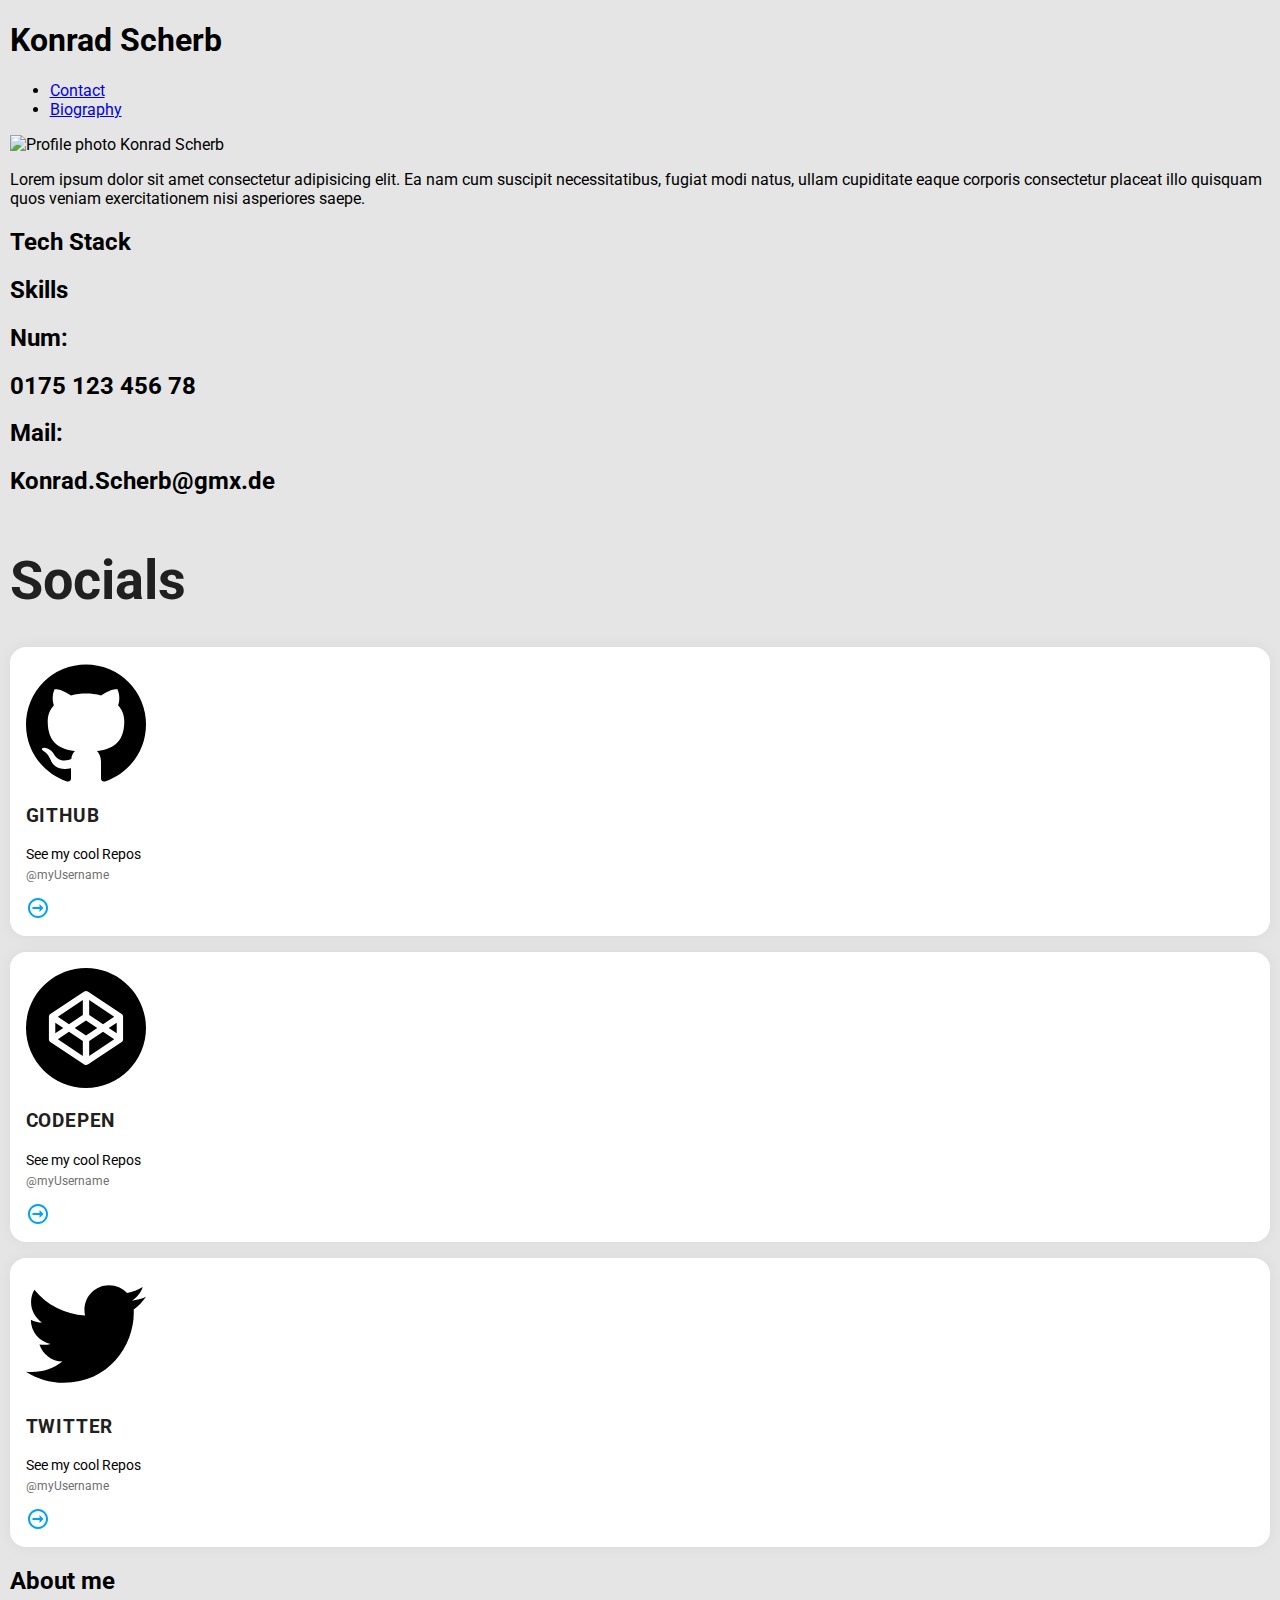
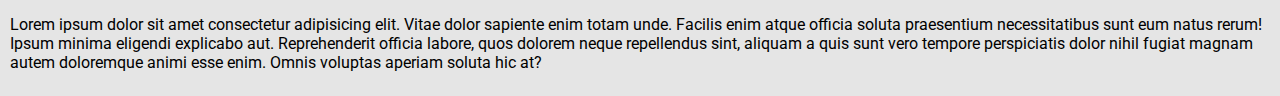
==== public/index.html @ 90fdef8a "Add public folder" ====
<!DOCTYPE html>
<html lang="en">
  <!-- <style>
    * {
      border: 1px solid magenta;
    }
  </style> -->
  <head>
    <meta charset="UTF-8" />
    <meta http-equiv="X-UA-Compatible" content="IE=edge" />
    <meta name="viewport" content="width=device-width, initial-scale=1.0" />
    <link rel="stylesheet" href="/style.css" />
    <link rel="preconnect" href="https://fonts.googleapis.com" />
    <link rel="preconnect" href="https://fonts.gstatic.com" crossorigin />
    <link
      href="https://fonts.googleapis.com/css2?family=Roboto:wght@300;400;500;700&display=swap"
      rel="stylesheet"
    />
    <title>My personal webpage</title>
  </head>
  <body>
    <div class="wrapper">
      <!-- Header -->
      <header>
        <div class="fullName">
          <h1>Konrad Scherb</h1>
        </div>
        <!-- Navbar -->
        <nav class="navbar">
          <div class="navbar_navElements">
            <ul>
              <li><a href="#">Contact</a></li>
              <li><a href="#">Biography</a></li>
            </ul>
          </div>
        </nav>
      </header>
      <!-- Start main section -->
      <main>
        <!-- Hero section -->
        <div class="hero">
          <div class="hero__image">
            <img src="#" alt="Profile photo Konrad Scherb" />
          </div>
          <div class="hero__description">
            <p>
              Lorem ipsum dolor sit amet consectetur adipisicing elit. Ea nam
              cum suscipit necessitatibus, fugiat modi natus, ullam cupiditate
              eaque corporis consectetur placeat illo quisquam quos veniam
              exercitationem nisi asperiores saepe.
            </p>
          </div>
        </div>
        <!-- Tags section -->
        <div class="tags">
          <div class="tags__techStack">
            <h2>Tech Stack</h2>
          </div>
          <div class="tags_skills">
            <h2>Skills</h2>
          </div>
        </div>
        <!-- Contact section -->
        <div class="contact">
          <div class="contact__number">
            <h2>Num:</h2>
            <h2>0175 123 456 78</h2>
          </div>
          <div class="contact__email">
            <h2>Mail:</h2>
            <h2>Konrad.Scherb@gmx.de</h2>
          </div>
        </div>
        <!-- Socials section -->
        <div class="socials">
          <div class="socials__headline">
            <h2>Socials</h2>
          </div>
          <!-- GitHub -->
          <div class="socialCard">
            
            <svg class="socialCard__logo" viewBox="2 2 20 19.52">               
              <path fill="currentColor" d="M12,2A10,10 0 0,0 2,12C2,16.42 4.87,20.17 8.84,21.5C9.34,21.58 9.5,21.27 9.5,21C9.5,20.77 9.5,20.14 9.5,19.31C6.73,19.91 6.14,17.97 6.14,17.97C5.68,16.81 5.03,16.5 5.03,16.5C4.12,15.88 5.1,15.9 5.1,15.9C6.1,15.97 6.63,16.93 6.63,16.93C7.5,18.45 8.97,18 9.54,17.76C9.63,17.11 9.89,16.67 10.17,16.42C7.95,16.17 5.62,15.31 5.62,11.5C5.62,10.39 6,9.5 6.65,8.79C6.55,8.54 6.2,7.5 6.75,6.15C6.75,6.15 7.59,5.88 9.5,7.17C10.29,6.95 11.15,6.84 12,6.84C12.85,6.84 13.71,6.95 14.5,7.17C16.41,5.88 17.25,6.15 17.25,6.15C17.8,7.5 17.45,8.54 17.35,8.79C18,9.5 18.38,10.39 18.38,11.5C18.38,15.32 16.04,16.16 13.81,16.41C14.17,16.72 14.5,17.33 14.5,18.26C14.5,19.6 14.5,20.68 14.5,21C14.5,21.27 14.66,21.59 15.17,21.5C19.14,20.16 22,16.42 22,12A10,10 0 0,0 12,2Z"></path>           </svg>
            <div class="socialCard__title">
              <h3>GitHub</h3>
            </div>
            <div class="socialCard__description">See my cool Repos</div>
            <div class="socialCard__accountName">
              <a class="link link--light" href="#">@myUsername</a>
            </div>
            
              <button class="icon-button no-margin no-padding">
                <svg class="socialCard__linkButton" style="width: 24px; height: 24px" viewBox="0 0 24 24">
                  <path
                    fill="currentColor"
                    d="M20.03 12C20.03 7.59 16.41 3.97 12 3.97C7.59 3.97 3.97 7.59 3.97 12C3.97 16.41 7.59 20.03 12 20.03C16.41 20.03 20.03 16.41 20.03 12M22 12C22 17.54 17.54 22 12 22C6.46 22 2 17.54 2 12C2 6.46 6.46 2 12 2C17.54 2 22 6.46 22 12M13.54 13V16L17.5 12L13.54 8V11H6.5V13"
                  />
                </svg>
              </button>
            
          </div>
          <!-- CodePen -->
          <div class="socialCard">
            <svg class="socialCard__logo" viewBox="2 2 20 20">               
              <path fill="currentColor" d="M8.21 12L6.88 12.89V11.11L8.21 12M11.47 9.82V7.34L7.31 10.12L9.16 11.36L11.47 9.82M16.7 10.12L12.53 7.34V9.82L14.84 11.36L16.7 10.12M7.31 13.88L11.47 16.66V14.18L9.16 12.64L7.31 13.88M12.53 14.18V16.66L16.7 13.88L14.84 12.64L12.53 14.18M12 10.74L10.12 12L12 13.26L13.88 12L12 10.74M22 12C22 17.5 17.5 22 12 22C6.5 22 2 17.5 2 12C2 6.5 6.5 2 12 2C17.5 2 22 6.5 22 12M18.18 10.12C18.18 10.09 18.18 10.07 18.18 10.05L18.17 10L18.17 10L18.16 9.95C18.15 9.94 18.15 9.93 18.14 9.91L18.13 9.89L18.11 9.85L18.1 9.83L18.08 9.8L18.06 9.77L18.03 9.74L18 9.72L18 9.7L17.96 9.68L17.95 9.67L12.3 5.91C12.12 5.79 11.89 5.79 11.71 5.91L6.05 9.67L6.05 9.68L6 9.7C6 9.71 6 9.72 6 9.72L5.97 9.74L5.94 9.77L5.93 9.8L5.9 9.83L5.89 9.85L5.87 9.89L5.86 9.91L5.84 9.95L5.84 10L5.83 10L5.82 10.05C5.82 10.07 5.82 10.09 5.82 10.12V13.88C5.82 13.91 5.82 13.93 5.82 13.95L5.83 14L5.84 14L5.84 14.05C5.85 14.06 5.85 14.07 5.86 14.09L5.87 14.11L5.89 14.15L5.9 14.17L5.92 14.2L5.94 14.23C5.95 14.24 5.96 14.25 5.97 14.26L6 14.28L6 14.3L6.04 14.32L6.05 14.33L11.71 18.1C11.79 18.16 11.9 18.18 12 18.18C12.1 18.18 12.21 18.15 12.3 18.1L17.95 14.33L17.96 14.32L18 14.3L18 14.28L18.03 14.26L18.06 14.23L18.08 14.2L18.1 14.17L18.11 14.15L18.13 14.11L18.14 14.09L18.16 14.05L18.16 14L18.17 14L18.18 13.95C18.18 13.93 18.18 13.91 18.18 13.88V10.12M17.12 12.89V11.11L15.79 12L17.12 12.89Z"></path>           </svg>
            <div class="socialCard__title">
              <h3>CodePen</h3>
            </div>
            <div class="socialCard__description">See my cool Repos</div>
            <div class="socialCard__accountName">
              <a class="link link--light" href="#">@myUsername</a>
            </div>
            
            <button class="icon-button no-margin no-padding">
              <svg class="socialCard__linkButton" style="width: 24px; height: 24px" viewBox="0 0 24 24">
                <path
                  fill="currentColor"
                  d="M20.03 12C20.03 7.59 16.41 3.97 12 3.97C7.59 3.97 3.97 7.59 3.97 12C3.97 16.41 7.59 20.03 12 20.03C16.41 20.03 20.03 16.41 20.03 12M22 12C22 17.54 17.54 22 12 22C6.46 22 2 17.54 2 12C2 6.46 6.46 2 12 2C17.54 2 22 6.46 22 12M13.54 13V16L17.5 12L13.54 8V11H6.5V13"
                />
              </svg>
            </button>
            
          </div>
          <!-- Twitter -->
          <div class="socialCard">
            <svg class="socialCard__logo" viewBox="1.54 4 20.92 17">               
              <path fill="currentColor" d="M22.46,6C21.69,6.35 20.86,6.58 20,6.69C20.88,6.16 21.56,5.32 21.88,4.31C21.05,4.81 20.13,5.16 19.16,5.36C18.37,4.5 17.26,4 16,4C13.65,4 11.73,5.92 11.73,8.29C11.73,8.63 11.77,8.96 11.84,9.27C8.28,9.09 5.11,7.38 3,4.79C2.63,5.42 2.42,6.16 2.42,6.94C2.42,8.43 3.17,9.75 4.33,10.5C3.62,10.5 2.96,10.3 2.38,10C2.38,10 2.38,10 2.38,10.03C2.38,12.11 3.86,13.85 5.82,14.24C5.46,14.34 5.08,14.39 4.69,14.39C4.42,14.39 4.15,14.36 3.89,14.31C4.43,16 6,17.26 7.89,17.29C6.43,18.45 4.58,19.13 2.56,19.13C2.22,19.13 1.88,19.11 1.54,19.07C3.44,20.29 5.7,21 8.12,21C16,21 20.33,14.46 20.33,8.79C20.33,8.6 20.33,8.42 20.32,8.23C21.16,7.63 21.88,6.87 22.46,6Z"></path>           </svg>
            <div class="socialCard__title">
              <h3>Twitter</h3>
            </div>
            <div class="socialCard__description">See my cool Repos</div>
            <div class="socialCard__accountName">
              <a class="link link--light" href="#">@myUsername</a>
            </div>
            
              <button class="icon-button no-margin no-padding">
                <svg class="socialCard__linkButton" style="width: 24px; height: 24px" viewBox="0 0 24 24">
                  <path
                    fill="currentColor"
                    d="M20.03 12C20.03 7.59 16.41 3.97 12 3.97C7.59 3.97 3.97 7.59 3.97 12C3.97 16.41 7.59 20.03 12 20.03C16.41 20.03 20.03 16.41 20.03 12M22 12C22 17.54 17.54 22 12 22C6.46 22 2 17.54 2 12C2 6.46 6.46 2 12 2C17.54 2 22 6.46 22 12M13.54 13V16L17.5 12L13.54 8V11H6.5V13"
                  />
                </svg>
              </button>
            
          </div>
        <!-- About me section -->
        <div class="aboutMe">
          <h2>About me</h2>
          <p>
            Lorem ipsum dolor sit amet consectetur adipisicing elit. Vitae dolor
            sapiente enim totam unde. Facilis enim atque officia soluta
            praesentium necessitatibus sunt eum natus rerum! Ipsum minima
            eligendi explicabo aut. Reprehenderit officia labore, quos dolorem
            neque repellendus sint, aliquam a quis sunt vero tempore
            perspiciatis dolor nihil fugiat magnam autem doloremque animi esse
            enim. Omnis voluptas aperiam soluta hic at?
          </p>
        </div>
        <!-- <div class="profile__cv">
          <h2>CV</h2>
          <ul>
            <li>2021 - heute</li>
            <li>Lorem, ipsum dolor.</li>
            <li>2016 - 2021</li>
            <li>Lorem ipsum dolor sit.</li>
            <li>2015 - 2016</li>
            <li>Lorem ipsum dolor sit amet.</li>
            <li>201 - 2015</li>
            <li>Lorem, ipsum dolor.</li>
          </ul>
        </div> -->
      </main>
      <!-- Footer section -->
      <footer></footer>
    </div>
  </body>
</html>
---- style.css ----
*,
*::before,
*::after {
  /* margin: 0; */
  /* padding: 0; */
  box-sizing: border-box;
}

:root {
  --background-color: #fff;
}

html {
  scroll-behavior: smooth;
}

body {
  font-family: "Roboto", sans-serif;
  font-size: 16px;
  background: #e5e5e5;
}

.no-margin {
  margin: 0;
}

.no-padding {
  padding: 0;
}

.wrapper {
  margin: 0.1rem;
}

/* Button styling */

button {
  background: none;
  border: none;
}

.icon-button {
  display: flex;
  align-items: center;
  justify-content: center;
  width: 48px;
  height: 48px;
  font-size: 24px;
  margin: 0 0 -12px -12px;

  border-radius: 50%;
  background: none;
  color: #00a2f5;
}

.icon-button:hover {
  background: rgba(0, 0, 0, 0.3);
}

.icon-button:active {
  background: rgba(0, 0, 0, 0.6);
}

.socialCard__linkButton {
  height: 1em;
  width: 1em;
}

/* Link styling */

.link {
  font-size: 12px;
  line-height: 14px;
  text-decoration: none;
}

.link:hover {
  text-decoration: underline;
}

.link--light {
  color: #6f6f6f;
}

/* Social Cards */

.socials {
  display: flex;
  flex-direction: column;
}

.socials__headline {
  font-weight: 500;
  font-style: normal;
  font-size: 36px;
  line-height: 42.19px;

  color: #202020;
}

.socialCard {
  background: #fff;
  border-radius: 16px;
  box-shadow: 0px 0px 16px rgba(0, 0, 0, 0.05);
  padding: 16px;
  font-size: 14px;
  line-height: 20px;
}

.socialCard + .socialCard {
  margin-top: 1rem;
}

.socialCard__logo {
  width: 120px;
  height: 120px;
}

.socialCard__title {
  font-weight: bold;
  font-size: 16px;
  line-height: 19px;
  letter-spacing: 0.05em;
  text-transform: uppercase;

  color: #202020;
}

.socialCard__description {
  /* background-color: pink;
  font-size: 14px;
  line-height: 20px; */
}

.socialCard__accountName {
  /* background-color: brown;
  font-size: 12px;
  line-height: 14px; */
}

.socialCard__linkButton {
  background: none;
  border: 0;
  padding: 0;
  color: #00a2f5;
}
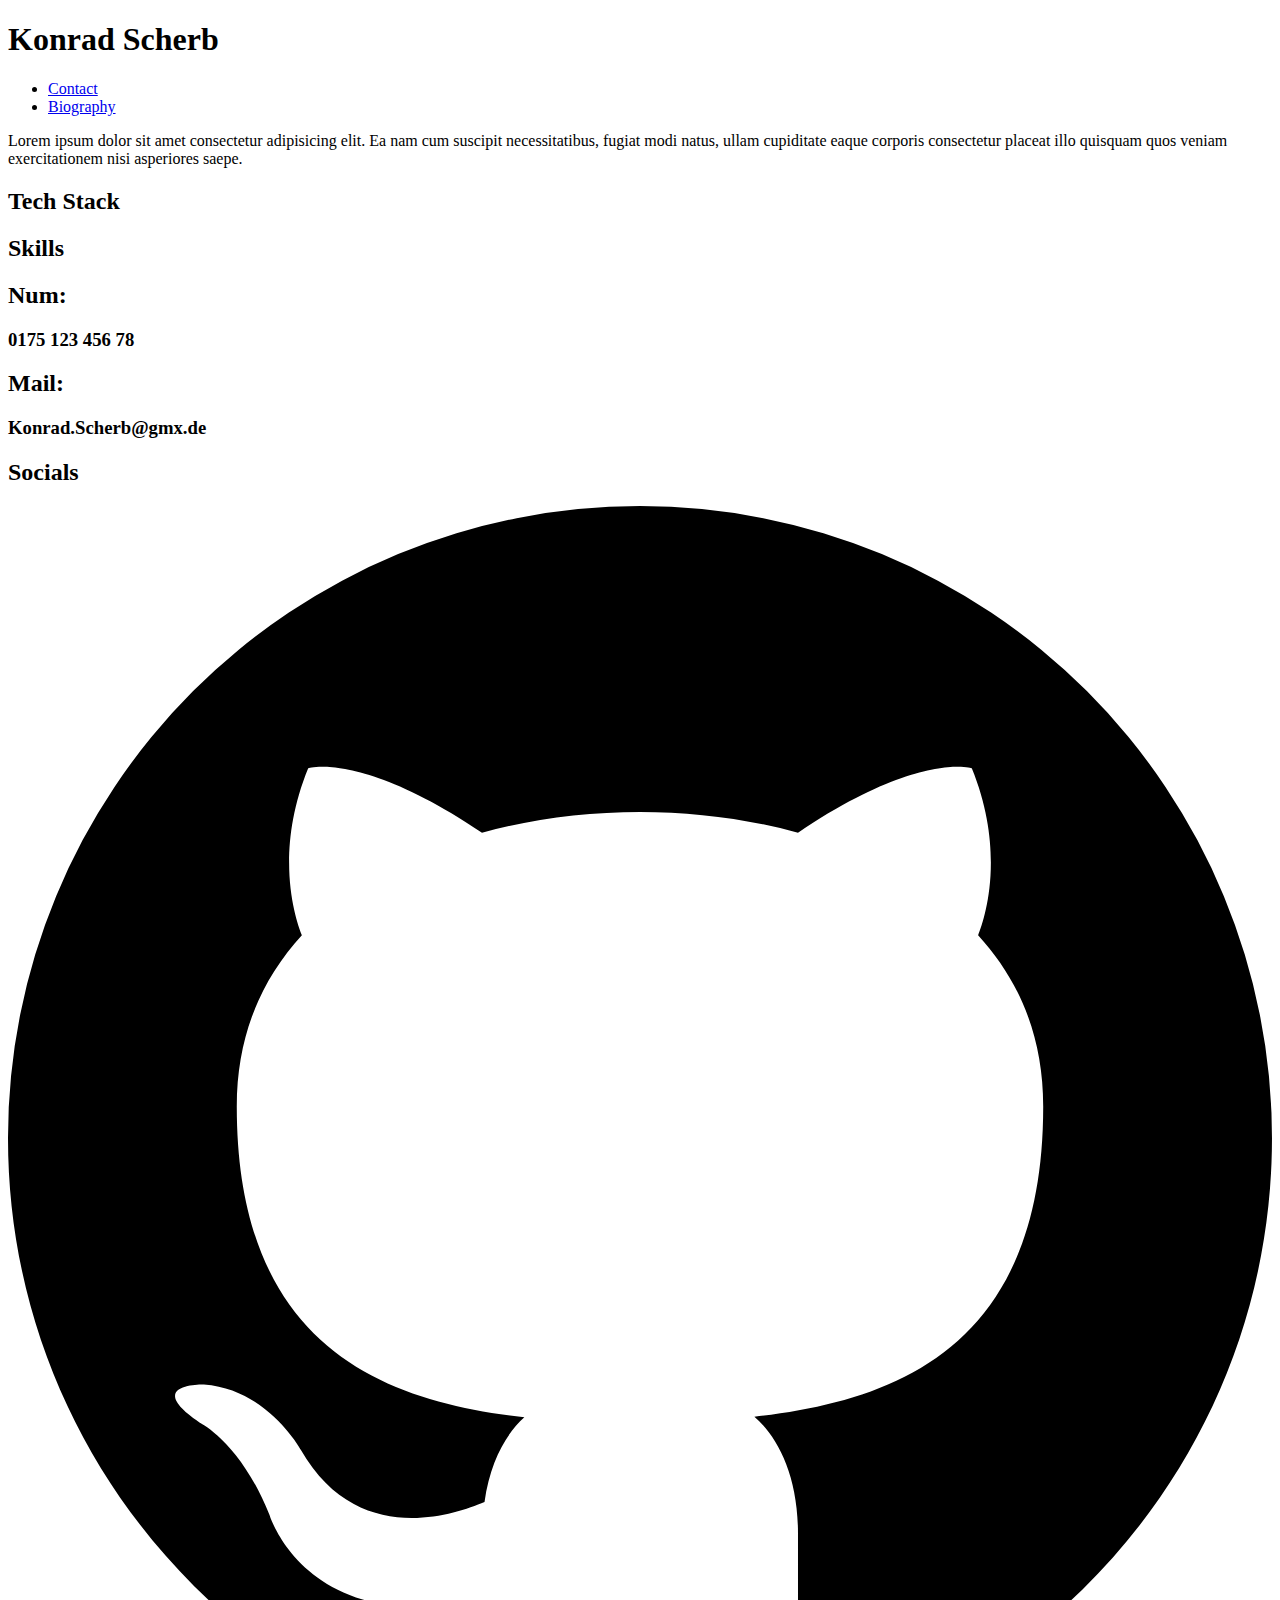
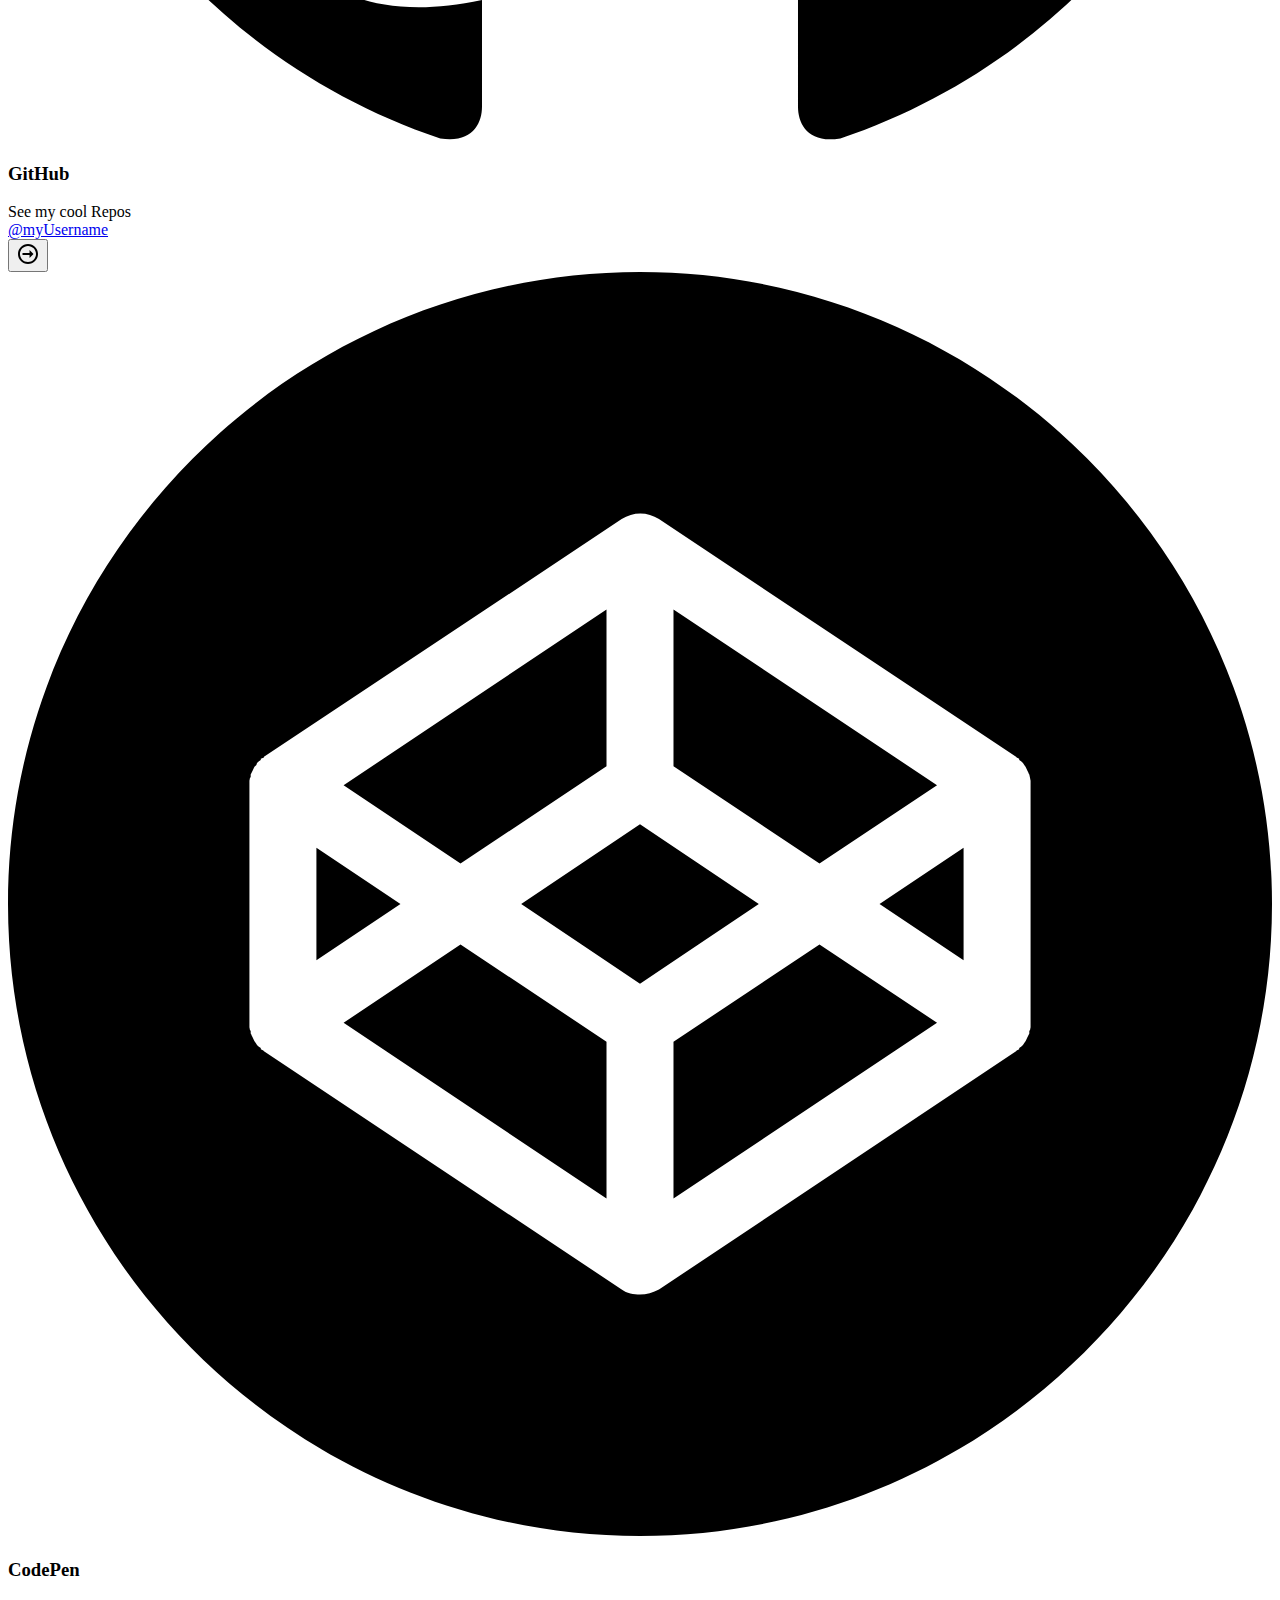
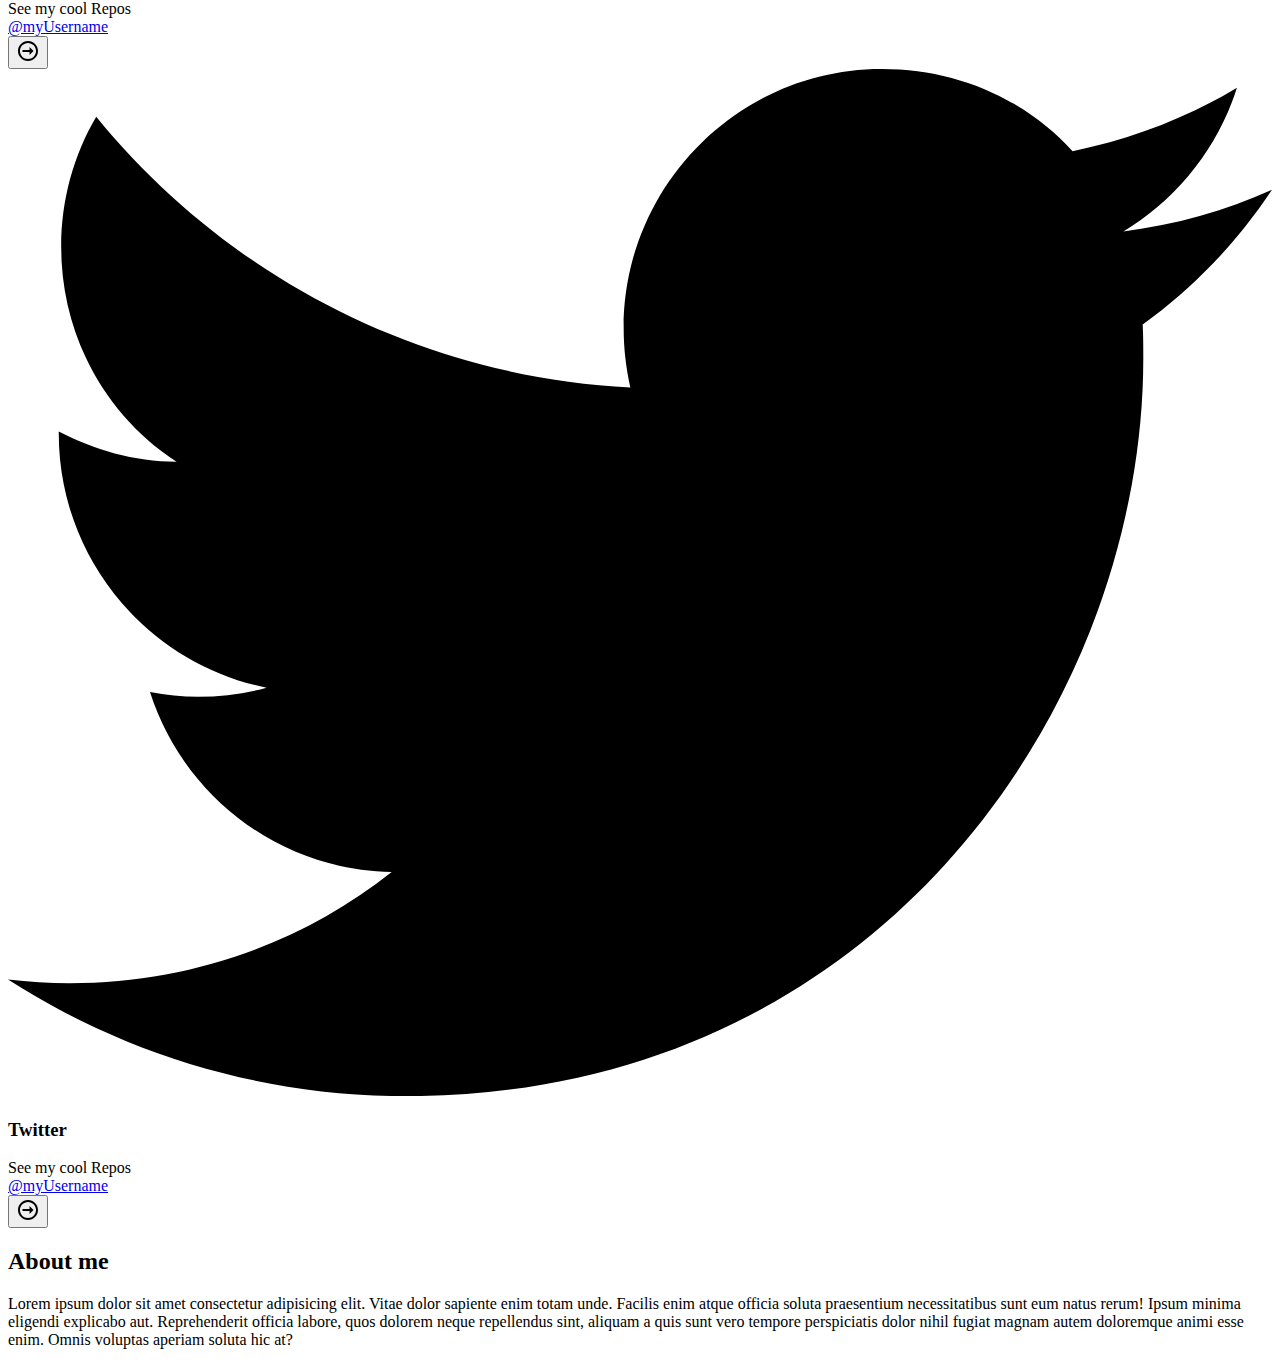
==== commit a58cf9ed: "Add style header body" ====
--- a/public/index.html
+++ b/public/index.html
@@ -10,16 +10,16 @@
     <meta http-equiv="X-UA-Compatible" content="IE=edge" />
     <meta name="viewport" content="width=device-width, initial-scale=1.0" />
     <link rel="stylesheet" href="/style.css" />
-    <link rel="preconnect" href="https://fonts.googleapis.com" />
-    <link rel="preconnect" href="https://fonts.gstatic.com" crossorigin />
-    <link
-      href="https://fonts.googleapis.com/css2?family=Roboto:wght@300;400;500;700&display=swap"
-      rel="stylesheet"
-    />
+    <link rel="preconnect" href="https://fonts.googleapis.com">
+    <link rel="preconnect" href="https://fonts.gstatic.com" crossorigin>
+    <link href="https://fonts.googleapis.com/css2?family=Roboto+Mono:wght@400;500;700&display=swap" rel="stylesheet">
+    <link rel="preconnect" href="https://fonts.googleapis.com">
+    <link rel="preconnect" href="https://fonts.gstatic.com" crossorigin>
+    <link href="https://fonts.googleapis.com/css2?family=Bitter:wght@400;500;600&display=swap" rel="stylesheet"> 
     <title>My personal webpage</title>
   </head>
-  <body>
-    <div class="wrapper">
+  <body class="no-margin">
+
       <!-- Header -->
       <header>
         <div class="fullName">
@@ -27,21 +27,23 @@
         </div>
         <!-- Navbar -->
         <nav class="navbar">
-          <div class="navbar_navElements">
-            <ul>
-              <li><a href="#">Contact</a></li>
-              <li><a href="#">Biography</a></li>
+          <div class="navbar__navElements">
+            <ul class="no-padding">
+              <!-- TODO: Add more tap-space for accessability! -->
+              <li class="link__nav"><a href="#">Contact</a></li>
+              <li class="link__nav"><a href="#">Biography</a></li>
             </ul>
           </div>
         </nav>
       </header>
+      <div class="wrapper">
       <!-- Start main section -->
       <main>
         <!-- Hero section -->
         <div class="hero">
-          <div class="hero__image">
+          <!-- <div class="hero__image">
             <img src="#" alt="Profile photo Konrad Scherb" />
-          </div>
+          </div> -->
           <div class="hero__description">
             <p>
               Lorem ipsum dolor sit amet consectetur adipisicing elit. Ea nam
@@ -61,14 +63,14 @@
           </div>
         </div>
         <!-- Contact section -->
-        <div class="contact">
-          <div class="contact__number">
+        <div class="contactCard">
+          <div class="contactCard__number">
             <h2>Num:</h2>
-            <h2>0175 123 456 78</h2>
+            <h3>0175 123 456 78</h3>
           </div>
-          <div class="contact__email">
+          <div class="contactCard__email">
             <h2>Mail:</h2>
-            <h2>Konrad.Scherb@gmx.de</h2>
+            <h3>Konrad.Scherb@gmx.de</h3>
           </div>
         </div>
         <!-- Socials section -->
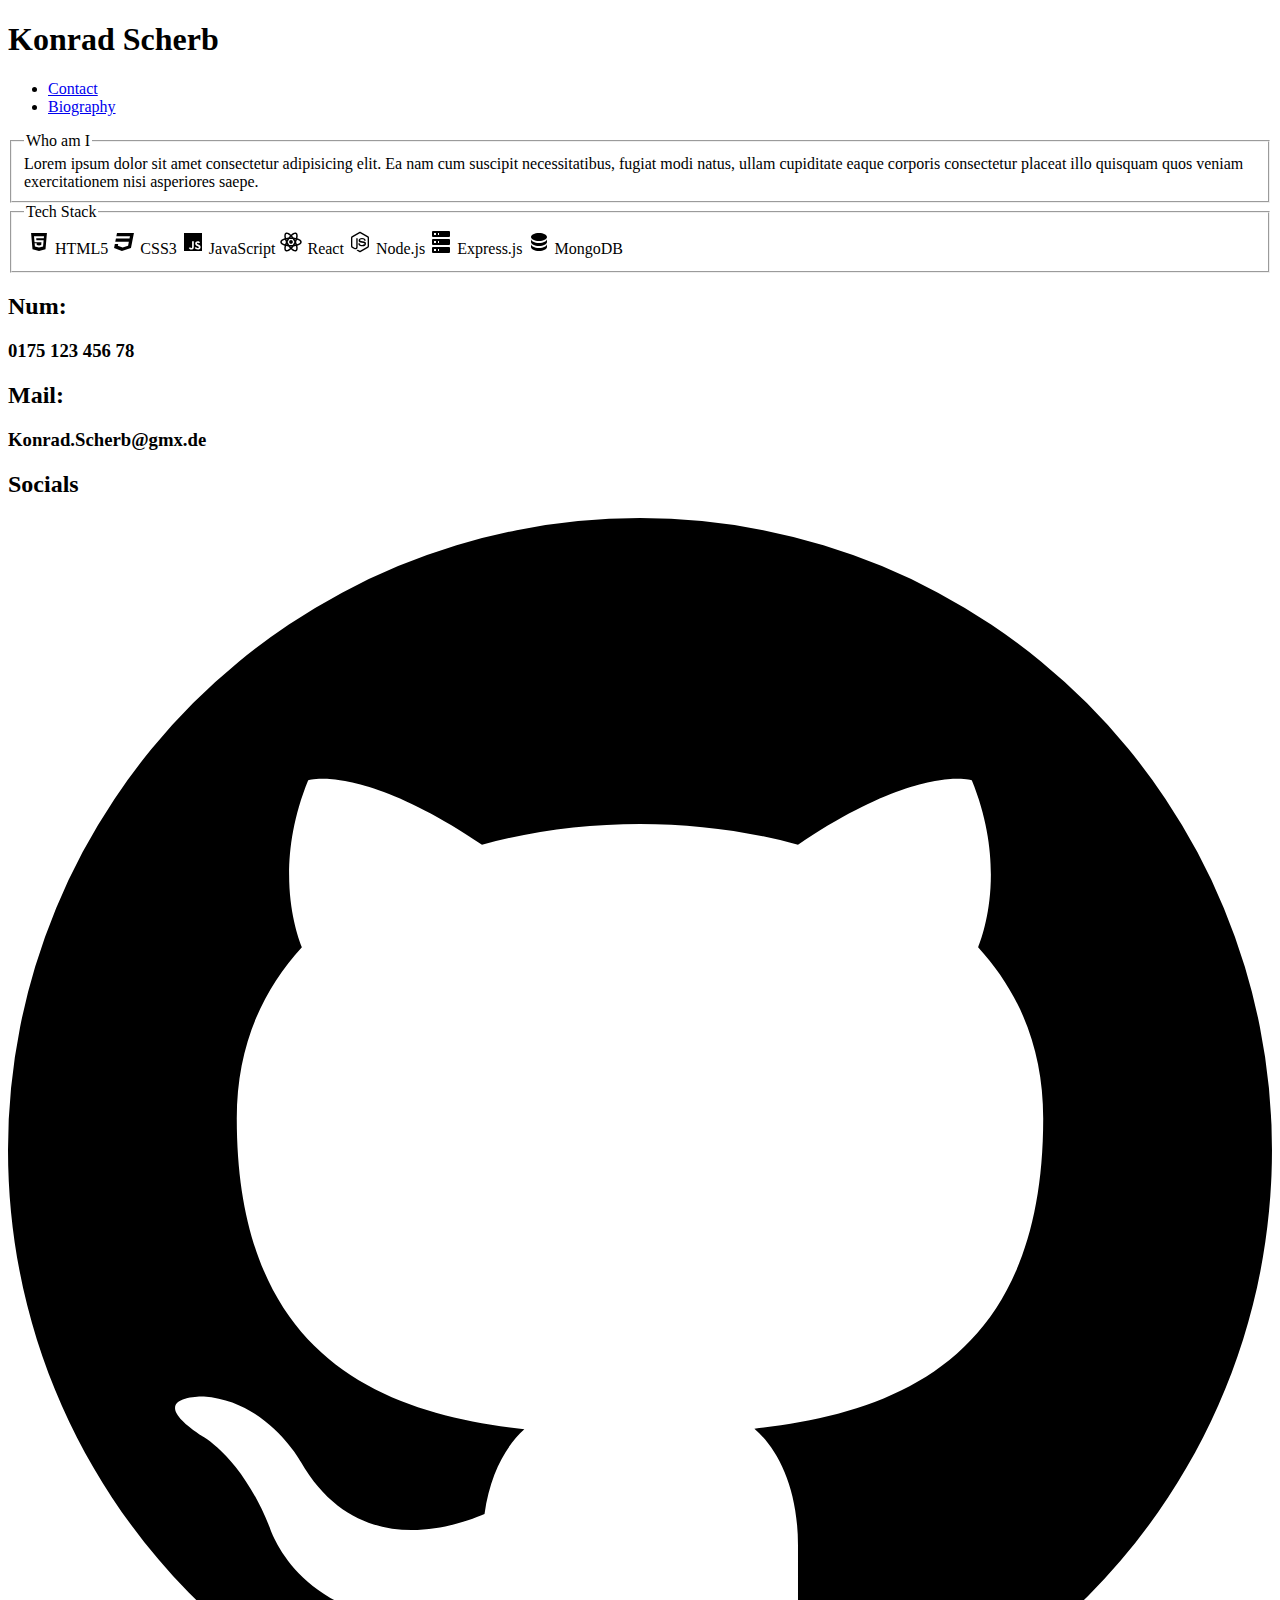
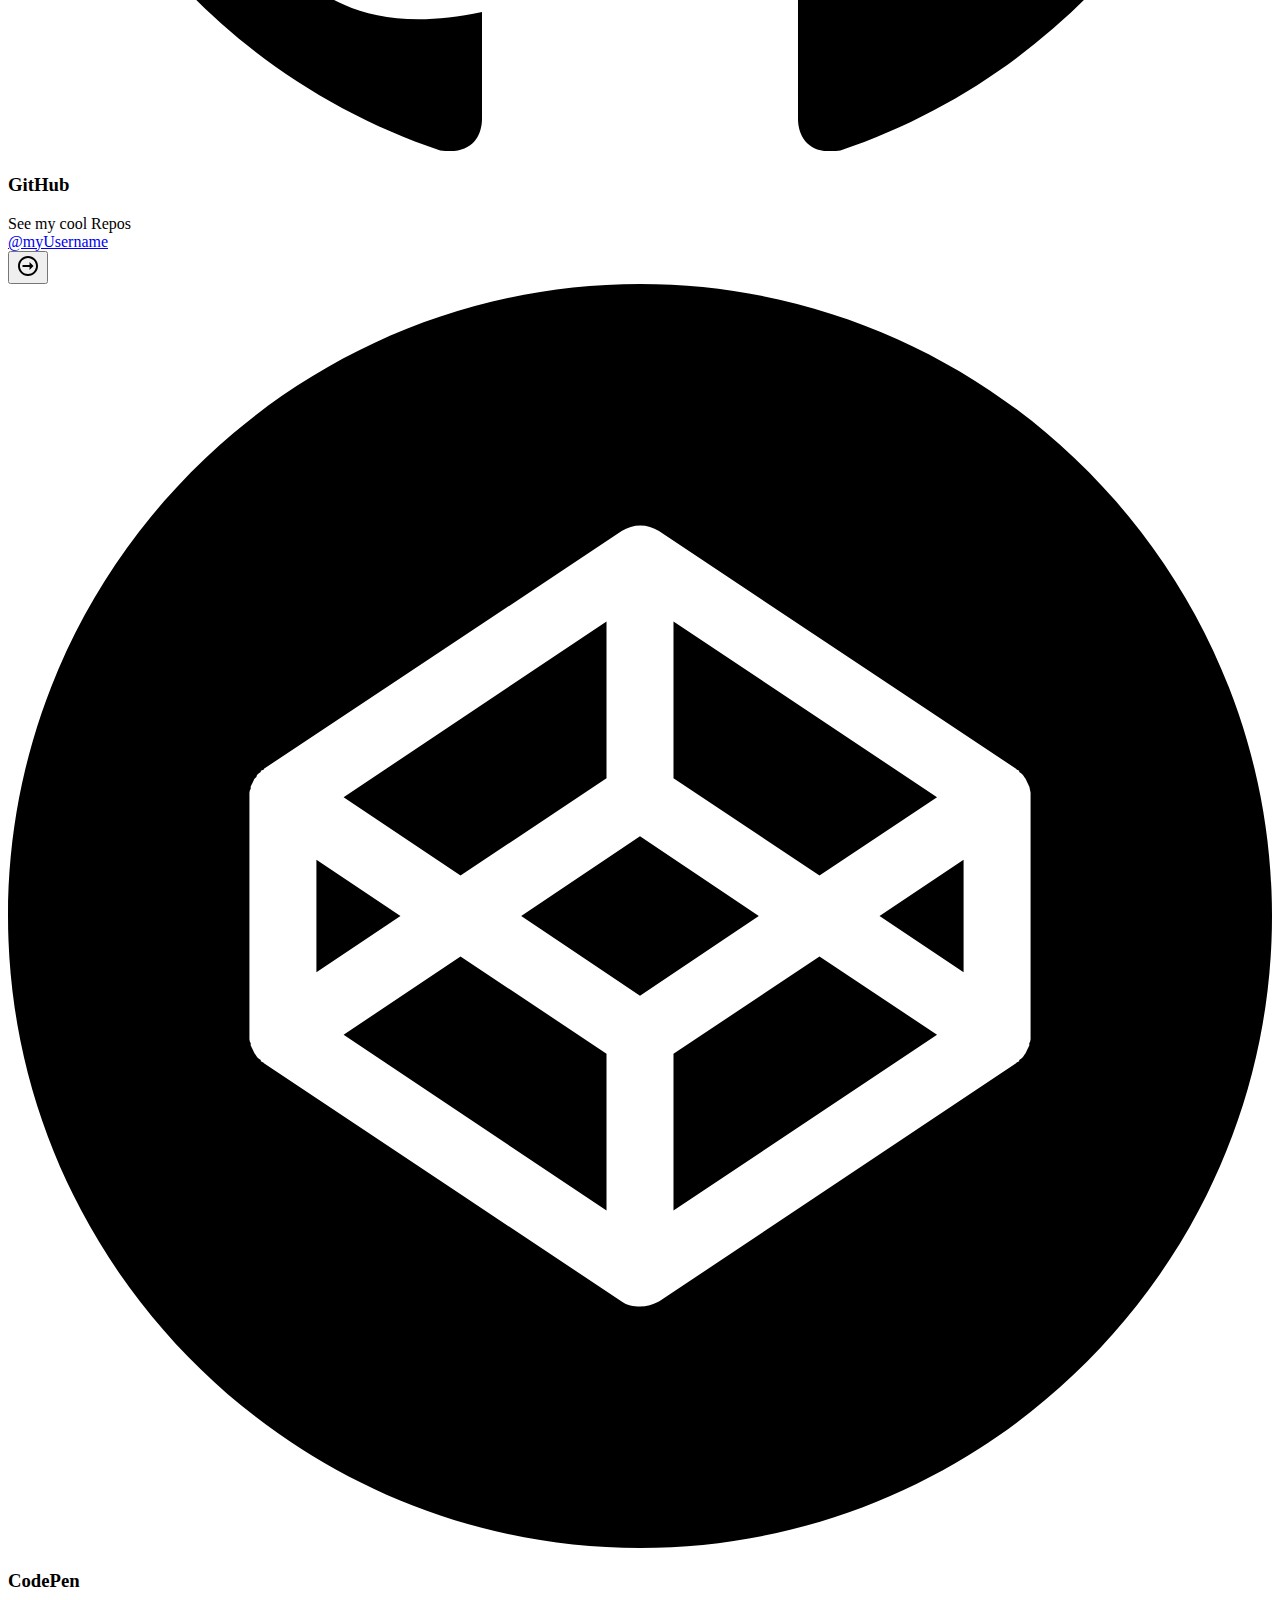
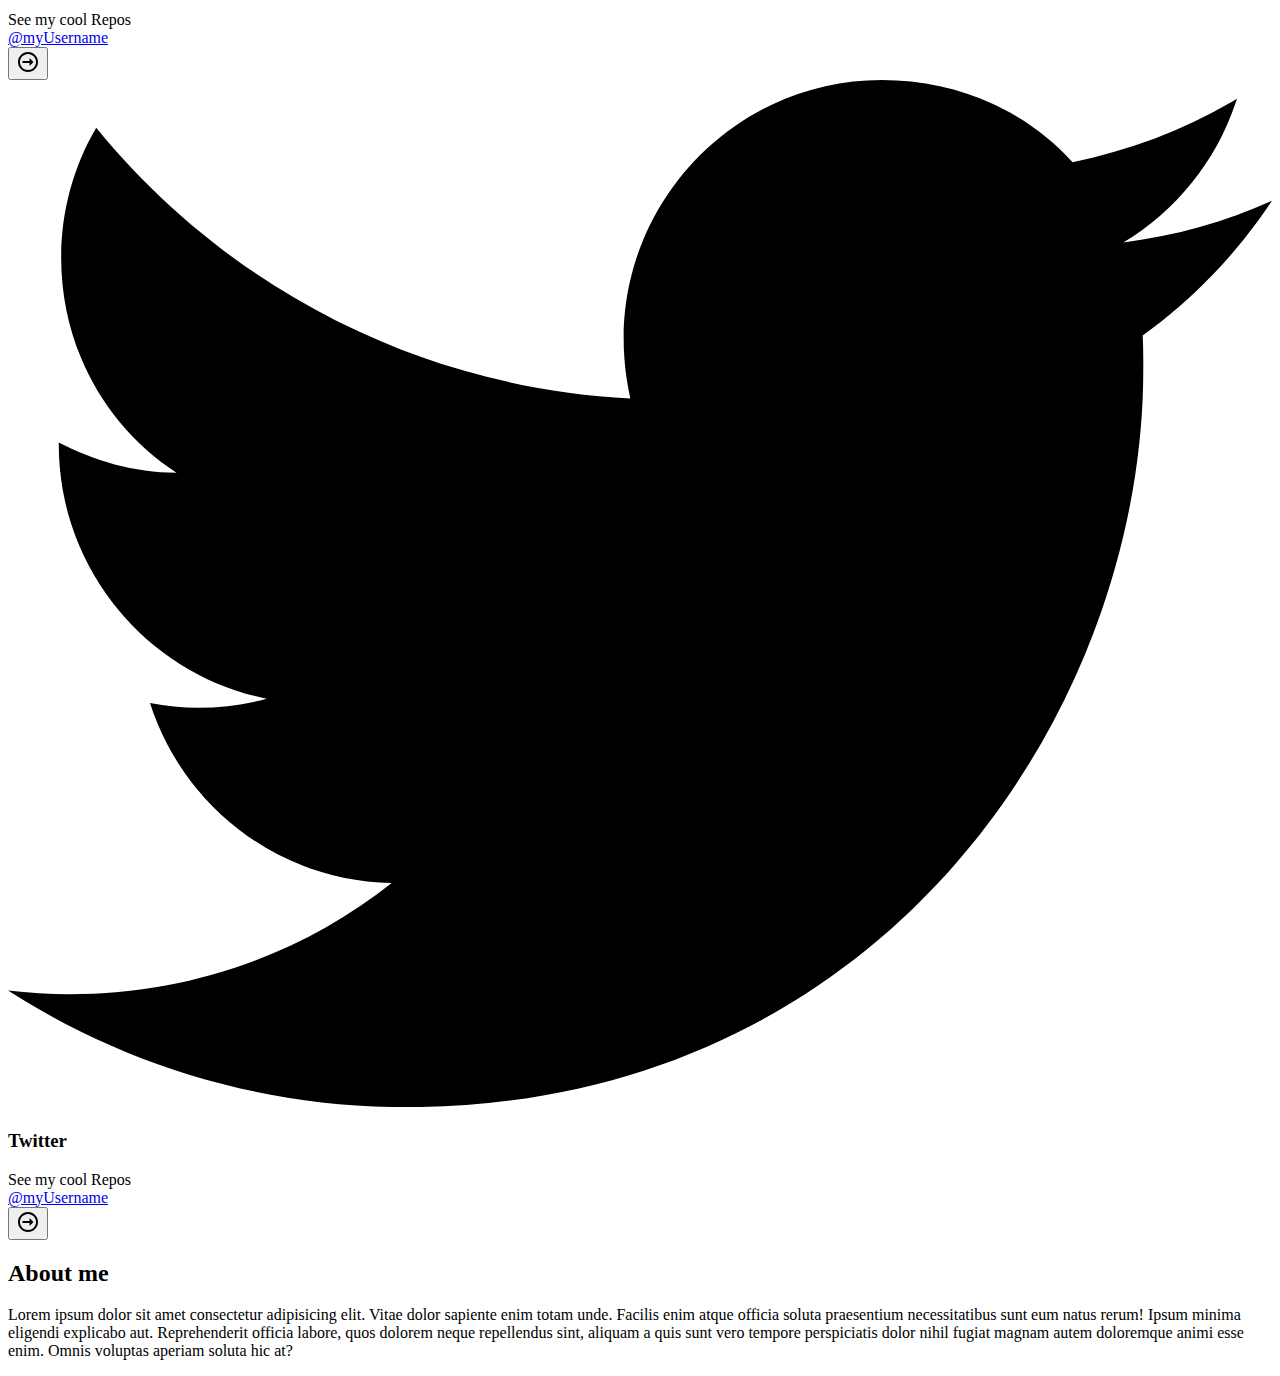
==== commit b9d4eeb7: "Add tech stack card" ====
--- a/public/index.html
+++ b/public/index.html
@@ -39,29 +39,104 @@
       <div class="wrapper">
       <!-- Start main section -->
       <main>
-        <!-- Hero section -->
-        <div class="hero">
+        <!-- About me section -->
+        <div class="info-card">
           <!-- <div class="hero__image">
             <img src="#" alt="Profile photo Konrad Scherb" />
           </div> -->
-          <div class="hero__description">
-            <p>
+          <div class="info-card__container">
+            <fieldset class="info-card__description">
+              <legend class="info-card__legend">Who am I</legend>
               Lorem ipsum dolor sit amet consectetur adipisicing elit. Ea nam
               cum suscipit necessitatibus, fugiat modi natus, ullam cupiditate
               eaque corporis consectetur placeat illo quisquam quos veniam
               exercitationem nisi asperiores saepe.
-            </p>
-          </div>
-        </div>
-        <!-- Tags section -->
-        <div class="tags">
+            </fieldset>
+          </div>
+        </div>
+        <!-- Tech Stack section -->
+        <div class="info-card">
+          <div class="info-card__container">
+            <fieldset class="info-card__description">
+              <legend class="info-card__legend">Tech Stack</legend>
+              <table class="info-card__table">
+
+                <td class=content-row>
+                  <span>
+                    <svg style="width:24px;height:24px" viewBox="0 0 24 24">
+                      <path fill="currentColor" d="M12,17.56L16.07,16.43L16.62,10.33H9.38L9.2,8.3H16.8L17,6.31H7L7.56,12.32H14.45L14.22,14.9L12,15.5L9.78,14.9L9.64,13.24H7.64L7.93,16.43L12,17.56M4.07,3H19.93L18.5,19.2L12,21L5.5,19.2L4.07,3Z" />
+                  </svg>
+                  </span>
+                  HTML5
+                </td>
+
+                <td class=content-row>
+                  <span>
+                    <svg style="width:24px;height:24px" viewBox="0 0 24 24">
+                      <path fill="currentColor" d="M5,3L4.35,6.34H17.94L17.5,8.5H3.92L3.26,11.83H16.85L16.09,15.64L10.61,17.45L5.86,15.64L6.19,14H2.85L2.06,18L9.91,21L18.96,18L20.16,11.97L20.4,10.76L21.94,3H5Z" />
+                  </svg>
+                  </span>
+                  CSS3
+                </td>
+
+                  <td class=content-row>
+                    <span>
+                      <svg style="width:24px;height:24px" viewBox="0 0 24 24">
+                        <path fill="currentColor" d="M3,3H21V21H3V3M7.73,18.04C8.13,18.89 8.92,19.59 10.27,19.59C11.77,19.59 12.8,18.79 12.8,17.04V11.26H11.1V17C11.1,17.86 10.75,18.08 10.2,18.08C9.62,18.08 9.38,17.68 9.11,17.21L7.73,18.04M13.71,17.86C14.21,18.84 15.22,19.59 16.8,19.59C18.4,19.59 19.6,18.76 19.6,17.23C19.6,15.82 18.79,15.19 17.35,14.57L16.93,14.39C16.2,14.08 15.89,13.87 15.89,13.37C15.89,12.96 16.2,12.64 16.7,12.64C17.18,12.64 17.5,12.85 17.79,13.37L19.1,12.5C18.55,11.54 17.77,11.17 16.7,11.17C15.19,11.17 14.22,12.13 14.22,13.4C14.22,14.78 15.03,15.43 16.25,15.95L16.67,16.13C17.45,16.47 17.91,16.68 17.91,17.26C17.91,17.74 17.46,18.09 16.76,18.09C15.93,18.09 15.45,17.66 15.09,17.06L13.71,17.86Z" />
+                    </svg>
+                    </span>
+                    JavaScript
+                  </td>
+
+                  <td class=content-row>
+                    <span>
+                      <svg style="width:24px;height:24px" viewBox="0 0 24 24">
+                        <path fill="currentColor" d="M12,10.11C13.03,10.11 13.87,10.95 13.87,12C13.87,13 13.03,13.85 12,13.85C10.97,13.85 10.13,13 10.13,12C10.13,10.95 10.97,10.11 12,10.11M7.37,20C8,20.38 9.38,19.8 10.97,18.3C10.45,17.71 9.94,17.07 9.46,16.4C8.64,16.32 7.83,16.2 7.06,16.04C6.55,18.18 6.74,19.65 7.37,20M8.08,14.26L7.79,13.75C7.68,14.04 7.57,14.33 7.5,14.61C7.77,14.67 8.07,14.72 8.38,14.77C8.28,14.6 8.18,14.43 8.08,14.26M14.62,13.5L15.43,12L14.62,10.5C14.32,9.97 14,9.5 13.71,9.03C13.17,9 12.6,9 12,9C11.4,9 10.83,9 10.29,9.03C10,9.5 9.68,9.97 9.38,10.5L8.57,12L9.38,13.5C9.68,14.03 10,14.5 10.29,14.97C10.83,15 11.4,15 12,15C12.6,15 13.17,15 13.71,14.97C14,14.5 14.32,14.03 14.62,13.5M12,6.78C11.81,7 11.61,7.23 11.41,7.5C11.61,7.5 11.8,7.5 12,7.5C12.2,7.5 12.39,7.5 12.59,7.5C12.39,7.23 12.19,7 12,6.78M12,17.22C12.19,17 12.39,16.77 12.59,16.5C12.39,16.5 12.2,16.5 12,16.5C11.8,16.5 11.61,16.5 11.41,16.5C11.61,16.77 11.81,17 12,17.22M16.62,4C16,3.62 14.62,4.2 13.03,5.7C13.55,6.29 14.06,6.93 14.54,7.6C15.36,7.68 16.17,7.8 16.94,7.96C17.45,5.82 17.26,4.35 16.62,4M15.92,9.74L16.21,10.25C16.32,9.96 16.43,9.67 16.5,9.39C16.23,9.33 15.93,9.28 15.62,9.23C15.72,9.4 15.82,9.57 15.92,9.74M17.37,2.69C18.84,3.53 19,5.74 18.38,8.32C20.92,9.07 22.75,10.31 22.75,12C22.75,13.69 20.92,14.93 18.38,15.68C19,18.26 18.84,20.47 17.37,21.31C15.91,22.15 13.92,21.19 12,19.36C10.08,21.19 8.09,22.15 6.62,21.31C5.16,20.47 5,18.26 5.62,15.68C3.08,14.93 1.25,13.69 1.25,12C1.25,10.31 3.08,9.07 5.62,8.32C5,5.74 5.16,3.53 6.62,2.69C8.09,1.85 10.08,2.81 12,4.64C13.92,2.81 15.91,1.85 17.37,2.69M17.08,12C17.42,12.75 17.72,13.5 17.97,14.26C20.07,13.63 21.25,12.73 21.25,12C21.25,11.27 20.07,10.37 17.97,9.74C17.72,10.5 17.42,11.25 17.08,12M6.92,12C6.58,11.25 6.28,10.5 6.03,9.74C3.93,10.37 2.75,11.27 2.75,12C2.75,12.73 3.93,13.63 6.03,14.26C6.28,13.5 6.58,12.75 6.92,12M15.92,14.26C15.82,14.43 15.72,14.6 15.62,14.77C15.93,14.72 16.23,14.67 16.5,14.61C16.43,14.33 16.32,14.04 16.21,13.75L15.92,14.26M13.03,18.3C14.62,19.8 16,20.38 16.62,20C17.26,19.65 17.45,18.18 16.94,16.04C16.17,16.2 15.36,16.32 14.54,16.4C14.06,17.07 13.55,17.71 13.03,18.3M8.08,9.74C8.18,9.57 8.28,9.4 8.38,9.23C8.07,9.28 7.77,9.33 7.5,9.39C7.57,9.67 7.68,9.96 7.79,10.25L8.08,9.74M10.97,5.7C9.38,4.2 8,3.62 7.37,4C6.74,4.35 6.55,5.82 7.06,7.96C7.83,7.8 8.64,7.68 9.46,7.6C9.94,6.93 10.45,6.29 10.97,5.7Z" />
+                    </svg>
+                    </span>
+                    React
+                  </td>
+
+                  <td class=content-row>
+                    <span>
+                      <svg style="width:24px;height:24px" viewBox="0 0 24 24">
+                        <path fill="currentColor" d="M12,1.85C11.73,1.85 11.45,1.92 11.22,2.05L3.78,6.35C3.3,6.63 3,7.15 3,7.71V16.29C3,16.85 3.3,17.37 3.78,17.65L5.73,18.77C6.68,19.23 7,19.24 7.44,19.24C8.84,19.24 9.65,18.39 9.65,16.91V8.44C9.65,8.32 9.55,8.22 9.43,8.22H8.5C8.37,8.22 8.27,8.32 8.27,8.44V16.91C8.27,17.57 7.59,18.22 6.5,17.67L4.45,16.5C4.38,16.45 4.34,16.37 4.34,16.29V7.71C4.34,7.62 4.38,7.54 4.45,7.5L11.89,3.21C11.95,3.17 12.05,3.17 12.11,3.21L19.55,7.5C19.62,7.54 19.66,7.62 19.66,7.71V16.29C19.66,16.37 19.62,16.45 19.55,16.5L12.11,20.79C12.05,20.83 11.95,20.83 11.88,20.79L10,19.65C9.92,19.62 9.84,19.61 9.79,19.64C9.26,19.94 9.16,20 8.67,20.15C8.55,20.19 8.36,20.26 8.74,20.47L11.22,21.94C11.46,22.08 11.72,22.15 12,22.15C12.28,22.15 12.54,22.08 12.78,21.94L20.22,17.65C20.7,17.37 21,16.85 21,16.29V7.71C21,7.15 20.7,6.63 20.22,6.35L12.78,2.05C12.55,1.92 12.28,1.85 12,1.85M14,8C11.88,8 10.61,8.89 10.61,10.39C10.61,12 11.87,12.47 13.91,12.67C16.34,12.91 16.53,13.27 16.53,13.75C16.53,14.58 15.86,14.93 14.3,14.93C12.32,14.93 11.9,14.44 11.75,13.46C11.73,13.36 11.64,13.28 11.53,13.28H10.57C10.45,13.28 10.36,13.37 10.36,13.5C10.36,14.74 11.04,16.24 14.3,16.24C16.65,16.24 18,15.31 18,13.69C18,12.08 16.92,11.66 14.63,11.35C12.32,11.05 12.09,10.89 12.09,10.35C12.09,9.9 12.29,9.3 14,9.3C15.5,9.3 16.09,9.63 16.32,10.66C16.34,10.76 16.43,10.83 16.53,10.83H17.5C17.55,10.83 17.61,10.81 17.65,10.76C17.69,10.72 17.72,10.66 17.7,10.6C17.56,8.82 16.38,8 14,8Z" />
+                    </svg>
+                    </span>
+                    Node.js
+                  </td>
+
+                  <td class=content-row>
+                    <span>
+                      <svg style="width:24px;height:24px" viewBox="0 0 24 24">
+                        <path fill="currentColor" d="M4,1H20A1,1 0 0,1 21,2V6A1,1 0 0,1 20,7H4A1,1 0 0,1 3,6V2A1,1 0 0,1 4,1M4,9H20A1,1 0 0,1 21,10V14A1,1 0 0,1 20,15H4A1,1 0 0,1 3,14V10A1,1 0 0,1 4,9M4,17H20A1,1 0 0,1 21,18V22A1,1 0 0,1 20,23H4A1,1 0 0,1 3,22V18A1,1 0 0,1 4,17M9,5H10V3H9V5M9,13H10V11H9V13M9,21H10V19H9V21M5,3V5H7V3H5M5,11V13H7V11H5M5,19V21H7V19H5Z" />
+                    </svg>
+                    </span>
+                    Express.js
+                  </td>
+
+                  <td class=content-row>
+                    <span>
+                      <svg style="width:24px;height:24px" viewBox="0 0 24 24">
+                        <path fill="currentColor" d="M12,3C7.58,3 4,4.79 4,7C4,9.21 7.58,11 12,11C16.42,11 20,9.21 20,7C20,4.79 16.42,3 12,3M4,9V12C4,14.21 7.58,16 12,16C16.42,16 20,14.21 20,12V9C20,11.21 16.42,13 12,13C7.58,13 4,11.21 4,9M4,14V17C4,19.21 7.58,21 12,21C16.42,21 20,19.21 20,17V14C20,16.21 16.42,18 12,18C7.58,18 4,16.21 4,14Z" />
+                    </svg>
+                    </span>
+                    MongoDB
+                  </td>
+                  
+              </table>
+            </fieldset>
+          </div>
+        </div>
+        
+        <!-- <div class="tags">
           <div class="tags__techStack">
             <h2>Tech Stack</h2>
           </div>
           <div class="tags_skills">
             <h2>Skills</h2>
           </div>
-        </div>
+        </div> -->
         <!-- Contact section -->
         <div class="contactCard">
           <div class="contactCard__number">
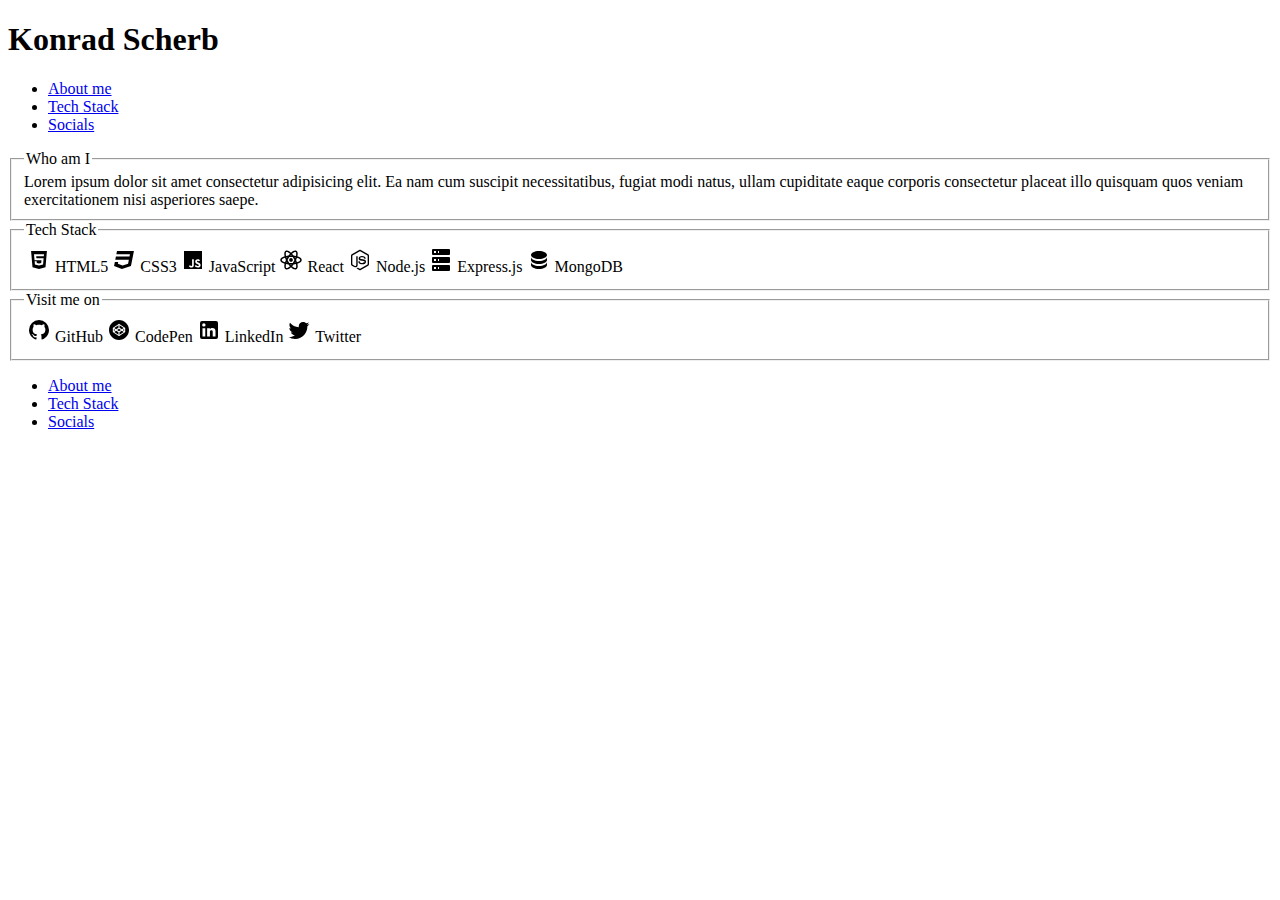
==== commit 55129716: "Add socials card" ====
--- a/public/index.html
+++ b/public/index.html
@@ -30,8 +30,9 @@
           <div class="navbar__navElements">
             <ul class="no-padding">
               <!-- TODO: Add more tap-space for accessability! -->
-              <li class="link__nav"><a href="#">Contact</a></li>
-              <li class="link__nav"><a href="#">Biography</a></li>
+              <li class="link__nav"><a href="#">About me</a></li>
+              <li class="link__nav"><a href="#">Tech Stack</a></li>
+              <li class="link__nav"><a href="#">Socials</a></li>
             </ul>
           </div>
         </nav>
@@ -41,9 +42,6 @@
       <main>
         <!-- About me section -->
         <div class="info-card">
-          <!-- <div class="hero__image">
-            <img src="#" alt="Profile photo Konrad Scherb" />
-          </div> -->
           <div class="info-card__container">
             <fieldset class="info-card__description">
               <legend class="info-card__legend">Who am I</legend>
@@ -128,127 +126,68 @@
             </fieldset>
           </div>
         </div>
-        
-        <!-- <div class="tags">
-          <div class="tags__techStack">
-            <h2>Tech Stack</h2>
-          </div>
-          <div class="tags_skills">
-            <h2>Skills</h2>
-          </div>
-        </div> -->
-        <!-- Contact section -->
-        <div class="contactCard">
-          <div class="contactCard__number">
-            <h2>Num:</h2>
-            <h3>0175 123 456 78</h3>
-          </div>
-          <div class="contactCard__email">
-            <h2>Mail:</h2>
-            <h3>Konrad.Scherb@gmx.de</h3>
+
+        <!-- Socials section -->
+        <div class="info-card">
+          <div class="info-card__container">
+            <fieldset class="info-card__description">
+              <legend class="info-card__legend">Visit me on</legend>
+              <table class="info-card__table">
+
+                <td class=content-row>
+                  <span>
+                    <svg style="width:24px;height:24px" viewBox="0 0 24 24">
+                      <path fill="currentColor" d="M12,2A10,10 0 0,0 2,12C2,16.42 4.87,20.17 8.84,21.5C9.34,21.58 9.5,21.27 9.5,21C9.5,20.77 9.5,20.14 9.5,19.31C6.73,19.91 6.14,17.97 6.14,17.97C5.68,16.81 5.03,16.5 5.03,16.5C4.12,15.88 5.1,15.9 5.1,15.9C6.1,15.97 6.63,16.93 6.63,16.93C7.5,18.45 8.97,18 9.54,17.76C9.63,17.11 9.89,16.67 10.17,16.42C7.95,16.17 5.62,15.31 5.62,11.5C5.62,10.39 6,9.5 6.65,8.79C6.55,8.54 6.2,7.5 6.75,6.15C6.75,6.15 7.59,5.88 9.5,7.17C10.29,6.95 11.15,6.84 12,6.84C12.85,6.84 13.71,6.95 14.5,7.17C16.41,5.88 17.25,6.15 17.25,6.15C17.8,7.5 17.45,8.54 17.35,8.79C18,9.5 18.38,10.39 18.38,11.5C18.38,15.32 16.04,16.16 13.81,16.41C14.17,16.72 14.5,17.33 14.5,18.26C14.5,19.6 14.5,20.68 14.5,21C14.5,21.27 14.66,21.59 15.17,21.5C19.14,20.16 22,16.42 22,12A10,10 0 0,0 12,2Z" />
+                  </svg>
+                  </span>
+                  GitHub
+                </td>
+
+                <td class=content-row>
+                  <span>
+                    <svg style="width:24px;height:24px" viewBox="0 0 24 24">
+                      <path fill="currentColor" d="M8.21 12L6.88 12.89V11.11L8.21 12M11.47 9.82V7.34L7.31 10.12L9.16 11.36L11.47 9.82M16.7 10.12L12.53 7.34V9.82L14.84 11.36L16.7 10.12M7.31 13.88L11.47 16.66V14.18L9.16 12.64L7.31 13.88M12.53 14.18V16.66L16.7 13.88L14.84 12.64L12.53 14.18M12 10.74L10.12 12L12 13.26L13.88 12L12 10.74M22 12C22 17.5 17.5 22 12 22C6.5 22 2 17.5 2 12C2 6.5 6.5 2 12 2C17.5 2 22 6.5 22 12M18.18 10.12C18.18 10.09 18.18 10.07 18.18 10.05L18.17 10L18.17 10L18.16 9.95C18.15 9.94 18.15 9.93 18.14 9.91L18.13 9.89L18.11 9.85L18.1 9.83L18.08 9.8L18.06 9.77L18.03 9.74L18 9.72L18 9.7L17.96 9.68L17.95 9.67L12.3 5.91C12.12 5.79 11.89 5.79 11.71 5.91L6.05 9.67L6.05 9.68L6 9.7C6 9.71 6 9.72 6 9.72L5.97 9.74L5.94 9.77L5.93 9.8L5.9 9.83L5.89 9.85L5.87 9.89L5.86 9.91L5.84 9.95L5.84 10L5.83 10L5.82 10.05C5.82 10.07 5.82 10.09 5.82 10.12V13.88C5.82 13.91 5.82 13.93 5.82 13.95L5.83 14L5.84 14L5.84 14.05C5.85 14.06 5.85 14.07 5.86 14.09L5.87 14.11L5.89 14.15L5.9 14.17L5.92 14.2L5.94 14.23C5.95 14.24 5.96 14.25 5.97 14.26L6 14.28L6 14.3L6.04 14.32L6.05 14.33L11.71 18.1C11.79 18.16 11.9 18.18 12 18.18C12.1 18.18 12.21 18.15 12.3 18.1L17.95 14.33L17.96 14.32L18 14.3L18 14.28L18.03 14.26L18.06 14.23L18.08 14.2L18.1 14.17L18.11 14.15L18.13 14.11L18.14 14.09L18.16 14.05L18.16 14L18.17 14L18.18 13.95C18.18 13.93 18.18 13.91 18.18 13.88V10.12M17.12 12.89V11.11L15.79 12L17.12 12.89Z" />
+                  </svg>
+                  </span>
+                  CodePen
+                </td>
+
+                  <td class=content-row>
+                    <span>
+                      <svg style="width:24px;height:24px" viewBox="0 0 24 24">
+                        <path fill="currentColor" d="M19 3A2 2 0 0 1 21 5V19A2 2 0 0 1 19 21H5A2 2 0 0 1 3 19V5A2 2 0 0 1 5 3H19M18.5 18.5V13.2A3.26 3.26 0 0 0 15.24 9.94C14.39 9.94 13.4 10.46 12.92 11.24V10.13H10.13V18.5H12.92V13.57C12.92 12.8 13.54 12.17 14.31 12.17A1.4 1.4 0 0 1 15.71 13.57V18.5H18.5M6.88 8.56A1.68 1.68 0 0 0 8.56 6.88C8.56 5.95 7.81 5.19 6.88 5.19A1.69 1.69 0 0 0 5.19 6.88C5.19 7.81 5.95 8.56 6.88 8.56M8.27 18.5V10.13H5.5V18.5H8.27Z" />
+                    </svg>
+                    </span>
+                    LinkedIn
+                  </td>
+
+                  <td class=content-row>
+                    <span>
+                      <svg style="width:24px;height:24px" viewBox="0 0 24 24">
+                        <path fill="currentColor" d="M22.46,6C21.69,6.35 20.86,6.58 20,6.69C20.88,6.16 21.56,5.32 21.88,4.31C21.05,4.81 20.13,5.16 19.16,5.36C18.37,4.5 17.26,4 16,4C13.65,4 11.73,5.92 11.73,8.29C11.73,8.63 11.77,8.96 11.84,9.27C8.28,9.09 5.11,7.38 3,4.79C2.63,5.42 2.42,6.16 2.42,6.94C2.42,8.43 3.17,9.75 4.33,10.5C3.62,10.5 2.96,10.3 2.38,10C2.38,10 2.38,10 2.38,10.03C2.38,12.11 3.86,13.85 5.82,14.24C5.46,14.34 5.08,14.39 4.69,14.39C4.42,14.39 4.15,14.36 3.89,14.31C4.43,16 6,17.26 7.89,17.29C6.43,18.45 4.58,19.13 2.56,19.13C2.22,19.13 1.88,19.11 1.54,19.07C3.44,20.29 5.7,21 8.12,21C16,21 20.33,14.46 20.33,8.79C20.33,8.6 20.33,8.42 20.32,8.23C21.16,7.63 21.88,6.87 22.46,6Z" />
+                    </svg>
+                    </span>
+                    Twitter
+                  </td>
+
+              </table>
+            </fieldset>
           </div>
         </div>
-        <!-- Socials section -->
-        <div class="socials">
-          <div class="socials__headline">
-            <h2>Socials</h2>
-          </div>
-          <!-- GitHub -->
-          <div class="socialCard">
-            
-            <svg class="socialCard__logo" viewBox="2 2 20 19.52">               
-              <path fill="currentColor" d="M12,2A10,10 0 0,0 2,12C2,16.42 4.87,20.17 8.84,21.5C9.34,21.58 9.5,21.27 9.5,21C9.5,20.77 9.5,20.14 9.5,19.31C6.73,19.91 6.14,17.97 6.14,17.97C5.68,16.81 5.03,16.5 5.03,16.5C4.12,15.88 5.1,15.9 5.1,15.9C6.1,15.97 6.63,16.93 6.63,16.93C7.5,18.45 8.97,18 9.54,17.76C9.63,17.11 9.89,16.67 10.17,16.42C7.95,16.17 5.62,15.31 5.62,11.5C5.62,10.39 6,9.5 6.65,8.79C6.55,8.54 6.2,7.5 6.75,6.15C6.75,6.15 7.59,5.88 9.5,7.17C10.29,6.95 11.15,6.84 12,6.84C12.85,6.84 13.71,6.95 14.5,7.17C16.41,5.88 17.25,6.15 17.25,6.15C17.8,7.5 17.45,8.54 17.35,8.79C18,9.5 18.38,10.39 18.38,11.5C18.38,15.32 16.04,16.16 13.81,16.41C14.17,16.72 14.5,17.33 14.5,18.26C14.5,19.6 14.5,20.68 14.5,21C14.5,21.27 14.66,21.59 15.17,21.5C19.14,20.16 22,16.42 22,12A10,10 0 0,0 12,2Z"></path>           </svg>
-            <div class="socialCard__title">
-              <h3>GitHub</h3>
-            </div>
-            <div class="socialCard__description">See my cool Repos</div>
-            <div class="socialCard__accountName">
-              <a class="link link--light" href="#">@myUsername</a>
-            </div>
-            
-              <button class="icon-button no-margin no-padding">
-                <svg class="socialCard__linkButton" style="width: 24px; height: 24px" viewBox="0 0 24 24">
-                  <path
-                    fill="currentColor"
-                    d="M20.03 12C20.03 7.59 16.41 3.97 12 3.97C7.59 3.97 3.97 7.59 3.97 12C3.97 16.41 7.59 20.03 12 20.03C16.41 20.03 20.03 16.41 20.03 12M22 12C22 17.54 17.54 22 12 22C6.46 22 2 17.54 2 12C2 6.46 6.46 2 12 2C17.54 2 22 6.46 22 12M13.54 13V16L17.5 12L13.54 8V11H6.5V13"
-                  />
-                </svg>
-              </button>
-            
-          </div>
-          <!-- CodePen -->
-          <div class="socialCard">
-            <svg class="socialCard__logo" viewBox="2 2 20 20">               
-              <path fill="currentColor" d="M8.21 12L6.88 12.89V11.11L8.21 12M11.47 9.82V7.34L7.31 10.12L9.16 11.36L11.47 9.82M16.7 10.12L12.53 7.34V9.82L14.84 11.36L16.7 10.12M7.31 13.88L11.47 16.66V14.18L9.16 12.64L7.31 13.88M12.53 14.18V16.66L16.7 13.88L14.84 12.64L12.53 14.18M12 10.74L10.12 12L12 13.26L13.88 12L12 10.74M22 12C22 17.5 17.5 22 12 22C6.5 22 2 17.5 2 12C2 6.5 6.5 2 12 2C17.5 2 22 6.5 22 12M18.18 10.12C18.18 10.09 18.18 10.07 18.18 10.05L18.17 10L18.17 10L18.16 9.95C18.15 9.94 18.15 9.93 18.14 9.91L18.13 9.89L18.11 9.85L18.1 9.83L18.08 9.8L18.06 9.77L18.03 9.74L18 9.72L18 9.7L17.96 9.68L17.95 9.67L12.3 5.91C12.12 5.79 11.89 5.79 11.71 5.91L6.05 9.67L6.05 9.68L6 9.7C6 9.71 6 9.72 6 9.72L5.97 9.74L5.94 9.77L5.93 9.8L5.9 9.83L5.89 9.85L5.87 9.89L5.86 9.91L5.84 9.95L5.84 10L5.83 10L5.82 10.05C5.82 10.07 5.82 10.09 5.82 10.12V13.88C5.82 13.91 5.82 13.93 5.82 13.95L5.83 14L5.84 14L5.84 14.05C5.85 14.06 5.85 14.07 5.86 14.09L5.87 14.11L5.89 14.15L5.9 14.17L5.92 14.2L5.94 14.23C5.95 14.24 5.96 14.25 5.97 14.26L6 14.28L6 14.3L6.04 14.32L6.05 14.33L11.71 18.1C11.79 18.16 11.9 18.18 12 18.18C12.1 18.18 12.21 18.15 12.3 18.1L17.95 14.33L17.96 14.32L18 14.3L18 14.28L18.03 14.26L18.06 14.23L18.08 14.2L18.1 14.17L18.11 14.15L18.13 14.11L18.14 14.09L18.16 14.05L18.16 14L18.17 14L18.18 13.95C18.18 13.93 18.18 13.91 18.18 13.88V10.12M17.12 12.89V11.11L15.79 12L17.12 12.89Z"></path>           </svg>
-            <div class="socialCard__title">
-              <h3>CodePen</h3>
-            </div>
-            <div class="socialCard__description">See my cool Repos</div>
-            <div class="socialCard__accountName">
-              <a class="link link--light" href="#">@myUsername</a>
-            </div>
-            
-            <button class="icon-button no-margin no-padding">
-              <svg class="socialCard__linkButton" style="width: 24px; height: 24px" viewBox="0 0 24 24">
-                <path
-                  fill="currentColor"
-                  d="M20.03 12C20.03 7.59 16.41 3.97 12 3.97C7.59 3.97 3.97 7.59 3.97 12C3.97 16.41 7.59 20.03 12 20.03C16.41 20.03 20.03 16.41 20.03 12M22 12C22 17.54 17.54 22 12 22C6.46 22 2 17.54 2 12C2 6.46 6.46 2 12 2C17.54 2 22 6.46 22 12M13.54 13V16L17.5 12L13.54 8V11H6.5V13"
-                />
-              </svg>
-            </button>
-            
-          </div>
-          <!-- Twitter -->
-          <div class="socialCard">
-            <svg class="socialCard__logo" viewBox="1.54 4 20.92 17">               
-              <path fill="currentColor" d="M22.46,6C21.69,6.35 20.86,6.58 20,6.69C20.88,6.16 21.56,5.32 21.88,4.31C21.05,4.81 20.13,5.16 19.16,5.36C18.37,4.5 17.26,4 16,4C13.65,4 11.73,5.92 11.73,8.29C11.73,8.63 11.77,8.96 11.84,9.27C8.28,9.09 5.11,7.38 3,4.79C2.63,5.42 2.42,6.16 2.42,6.94C2.42,8.43 3.17,9.75 4.33,10.5C3.62,10.5 2.96,10.3 2.38,10C2.38,10 2.38,10 2.38,10.03C2.38,12.11 3.86,13.85 5.82,14.24C5.46,14.34 5.08,14.39 4.69,14.39C4.42,14.39 4.15,14.36 3.89,14.31C4.43,16 6,17.26 7.89,17.29C6.43,18.45 4.58,19.13 2.56,19.13C2.22,19.13 1.88,19.11 1.54,19.07C3.44,20.29 5.7,21 8.12,21C16,21 20.33,14.46 20.33,8.79C20.33,8.6 20.33,8.42 20.32,8.23C21.16,7.63 21.88,6.87 22.46,6Z"></path>           </svg>
-            <div class="socialCard__title">
-              <h3>Twitter</h3>
-            </div>
-            <div class="socialCard__description">See my cool Repos</div>
-            <div class="socialCard__accountName">
-              <a class="link link--light" href="#">@myUsername</a>
-            </div>
-            
-              <button class="icon-button no-margin no-padding">
-                <svg class="socialCard__linkButton" style="width: 24px; height: 24px" viewBox="0 0 24 24">
-                  <path
-                    fill="currentColor"
-                    d="M20.03 12C20.03 7.59 16.41 3.97 12 3.97C7.59 3.97 3.97 7.59 3.97 12C3.97 16.41 7.59 20.03 12 20.03C16.41 20.03 20.03 16.41 20.03 12M22 12C22 17.54 17.54 22 12 22C6.46 22 2 17.54 2 12C2 6.46 6.46 2 12 2C17.54 2 22 6.46 22 12M13.54 13V16L17.5 12L13.54 8V11H6.5V13"
-                  />
-                </svg>
-              </button>
-            
-          </div>
-        <!-- About me section -->
-        <div class="aboutMe">
-          <h2>About me</h2>
-          <p>
-            Lorem ipsum dolor sit amet consectetur adipisicing elit. Vitae dolor
-            sapiente enim totam unde. Facilis enim atque officia soluta
-            praesentium necessitatibus sunt eum natus rerum! Ipsum minima
-            eligendi explicabo aut. Reprehenderit officia labore, quos dolorem
-            neque repellendus sint, aliquam a quis sunt vero tempore
-            perspiciatis dolor nihil fugiat magnam autem doloremque animi esse
-            enim. Omnis voluptas aperiam soluta hic at?
-          </p>
-        </div>
-        <!-- <div class="profile__cv">
-          <h2>CV</h2>
-          <ul>
-            <li>2021 - heute</li>
-            <li>Lorem, ipsum dolor.</li>
-            <li>2016 - 2021</li>
-            <li>Lorem ipsum dolor sit.</li>
-            <li>2015 - 2016</li>
-            <li>Lorem ipsum dolor sit amet.</li>
-            <li>201 - 2015</li>
-            <li>Lorem, ipsum dolor.</li>
-          </ul>
-        </div> -->
       </main>
       <!-- Footer section -->
-      <footer></footer>
+      <footer>
+        <nav class="navbar">
+          <div class="navbar__navElements">
+            <ul class="no-padding">
+              <!-- TODO: Add more tap-space for accessability! -->
+              <li class="link__nav"><a href="#">About me</a></li>
+              <li class="link__nav"><a href="#">Tech Stack</a></li>
+              <li class="link__nav"><a href="#">Socials</a></li>
+            </ul>
+          </div>
+        </nav>
+      </footer>
     </div>
   </body>
 </html>
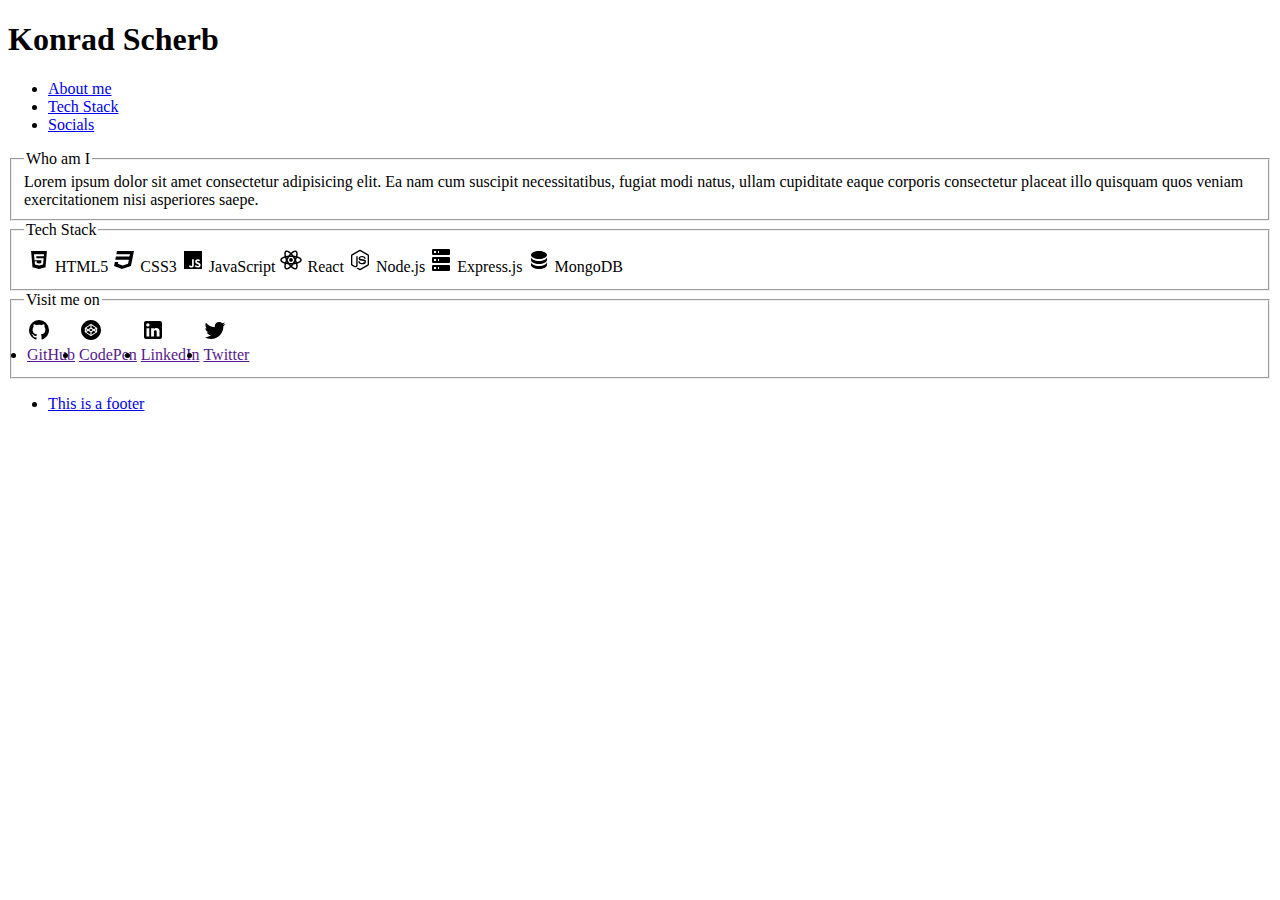
==== commit b0a4e69b: "Add link styling socials card" ====
--- a/public/index.html
+++ b/public/index.html
@@ -140,7 +140,7 @@
                       <path fill="currentColor" d="M12,2A10,10 0 0,0 2,12C2,16.42 4.87,20.17 8.84,21.5C9.34,21.58 9.5,21.27 9.5,21C9.5,20.77 9.5,20.14 9.5,19.31C6.73,19.91 6.14,17.97 6.14,17.97C5.68,16.81 5.03,16.5 5.03,16.5C4.12,15.88 5.1,15.9 5.1,15.9C6.1,15.97 6.63,16.93 6.63,16.93C7.5,18.45 8.97,18 9.54,17.76C9.63,17.11 9.89,16.67 10.17,16.42C7.95,16.17 5.62,15.31 5.62,11.5C5.62,10.39 6,9.5 6.65,8.79C6.55,8.54 6.2,7.5 6.75,6.15C6.75,6.15 7.59,5.88 9.5,7.17C10.29,6.95 11.15,6.84 12,6.84C12.85,6.84 13.71,6.95 14.5,7.17C16.41,5.88 17.25,6.15 17.25,6.15C17.8,7.5 17.45,8.54 17.35,8.79C18,9.5 18.38,10.39 18.38,11.5C18.38,15.32 16.04,16.16 13.81,16.41C14.17,16.72 14.5,17.33 14.5,18.26C14.5,19.6 14.5,20.68 14.5,21C14.5,21.27 14.66,21.59 15.17,21.5C19.14,20.16 22,16.42 22,12A10,10 0 0,0 12,2Z" />
                   </svg>
                   </span>
-                  GitHub
+                  <li class="link__nav"><a class="#" href="">GitHub</a></li>
                 </td>
 
                 <td class=content-row>
@@ -149,7 +149,7 @@
                       <path fill="currentColor" d="M8.21 12L6.88 12.89V11.11L8.21 12M11.47 9.82V7.34L7.31 10.12L9.16 11.36L11.47 9.82M16.7 10.12L12.53 7.34V9.82L14.84 11.36L16.7 10.12M7.31 13.88L11.47 16.66V14.18L9.16 12.64L7.31 13.88M12.53 14.18V16.66L16.7 13.88L14.84 12.64L12.53 14.18M12 10.74L10.12 12L12 13.26L13.88 12L12 10.74M22 12C22 17.5 17.5 22 12 22C6.5 22 2 17.5 2 12C2 6.5 6.5 2 12 2C17.5 2 22 6.5 22 12M18.18 10.12C18.18 10.09 18.18 10.07 18.18 10.05L18.17 10L18.17 10L18.16 9.95C18.15 9.94 18.15 9.93 18.14 9.91L18.13 9.89L18.11 9.85L18.1 9.83L18.08 9.8L18.06 9.77L18.03 9.74L18 9.72L18 9.7L17.96 9.68L17.95 9.67L12.3 5.91C12.12 5.79 11.89 5.79 11.71 5.91L6.05 9.67L6.05 9.68L6 9.7C6 9.71 6 9.72 6 9.72L5.97 9.74L5.94 9.77L5.93 9.8L5.9 9.83L5.89 9.85L5.87 9.89L5.86 9.91L5.84 9.95L5.84 10L5.83 10L5.82 10.05C5.82 10.07 5.82 10.09 5.82 10.12V13.88C5.82 13.91 5.82 13.93 5.82 13.95L5.83 14L5.84 14L5.84 14.05C5.85 14.06 5.85 14.07 5.86 14.09L5.87 14.11L5.89 14.15L5.9 14.17L5.92 14.2L5.94 14.23C5.95 14.24 5.96 14.25 5.97 14.26L6 14.28L6 14.3L6.04 14.32L6.05 14.33L11.71 18.1C11.79 18.16 11.9 18.18 12 18.18C12.1 18.18 12.21 18.15 12.3 18.1L17.95 14.33L17.96 14.32L18 14.3L18 14.28L18.03 14.26L18.06 14.23L18.08 14.2L18.1 14.17L18.11 14.15L18.13 14.11L18.14 14.09L18.16 14.05L18.16 14L18.17 14L18.18 13.95C18.18 13.93 18.18 13.91 18.18 13.88V10.12M17.12 12.89V11.11L15.79 12L17.12 12.89Z" />
                   </svg>
                   </span>
-                  CodePen
+                  <li class="link__nav"><a class="#" href="">CodePen</a></li>
                 </td>
 
                   <td class=content-row>
@@ -158,7 +158,7 @@
                         <path fill="currentColor" d="M19 3A2 2 0 0 1 21 5V19A2 2 0 0 1 19 21H5A2 2 0 0 1 3 19V5A2 2 0 0 1 5 3H19M18.5 18.5V13.2A3.26 3.26 0 0 0 15.24 9.94C14.39 9.94 13.4 10.46 12.92 11.24V10.13H10.13V18.5H12.92V13.57C12.92 12.8 13.54 12.17 14.31 12.17A1.4 1.4 0 0 1 15.71 13.57V18.5H18.5M6.88 8.56A1.68 1.68 0 0 0 8.56 6.88C8.56 5.95 7.81 5.19 6.88 5.19A1.69 1.69 0 0 0 5.19 6.88C5.19 7.81 5.95 8.56 6.88 8.56M8.27 18.5V10.13H5.5V18.5H8.27Z" />
                     </svg>
                     </span>
-                    LinkedIn
+                    <li class="link__nav"><a class="#" href="">LinkedIn</a></li>
                   </td>
 
                   <td class=content-row>
@@ -167,7 +167,7 @@
                         <path fill="currentColor" d="M22.46,6C21.69,6.35 20.86,6.58 20,6.69C20.88,6.16 21.56,5.32 21.88,4.31C21.05,4.81 20.13,5.16 19.16,5.36C18.37,4.5 17.26,4 16,4C13.65,4 11.73,5.92 11.73,8.29C11.73,8.63 11.77,8.96 11.84,9.27C8.28,9.09 5.11,7.38 3,4.79C2.63,5.42 2.42,6.16 2.42,6.94C2.42,8.43 3.17,9.75 4.33,10.5C3.62,10.5 2.96,10.3 2.38,10C2.38,10 2.38,10 2.38,10.03C2.38,12.11 3.86,13.85 5.82,14.24C5.46,14.34 5.08,14.39 4.69,14.39C4.42,14.39 4.15,14.36 3.89,14.31C4.43,16 6,17.26 7.89,17.29C6.43,18.45 4.58,19.13 2.56,19.13C2.22,19.13 1.88,19.11 1.54,19.07C3.44,20.29 5.7,21 8.12,21C16,21 20.33,14.46 20.33,8.79C20.33,8.6 20.33,8.42 20.32,8.23C21.16,7.63 21.88,6.87 22.46,6Z" />
                     </svg>
                     </span>
-                    Twitter
+                    <li class="link__nav"><a class="#" href="">Twitter</a></li>
                   </td>
 
               </table>
@@ -176,17 +176,13 @@
         </div>
       </main>
       <!-- Footer section -->
-      <footer>
-        <nav class="navbar">
+      <footer class="footer">
           <div class="navbar__navElements">
             <ul class="no-padding">
               <!-- TODO: Add more tap-space for accessability! -->
-              <li class="link__nav"><a href="#">About me</a></li>
-              <li class="link__nav"><a href="#">Tech Stack</a></li>
-              <li class="link__nav"><a href="#">Socials</a></li>
+              <li class="link__nav"><a href="#">This is a footer</a></li>
             </ul>
           </div>
-        </nav>
       </footer>
     </div>
   </body>
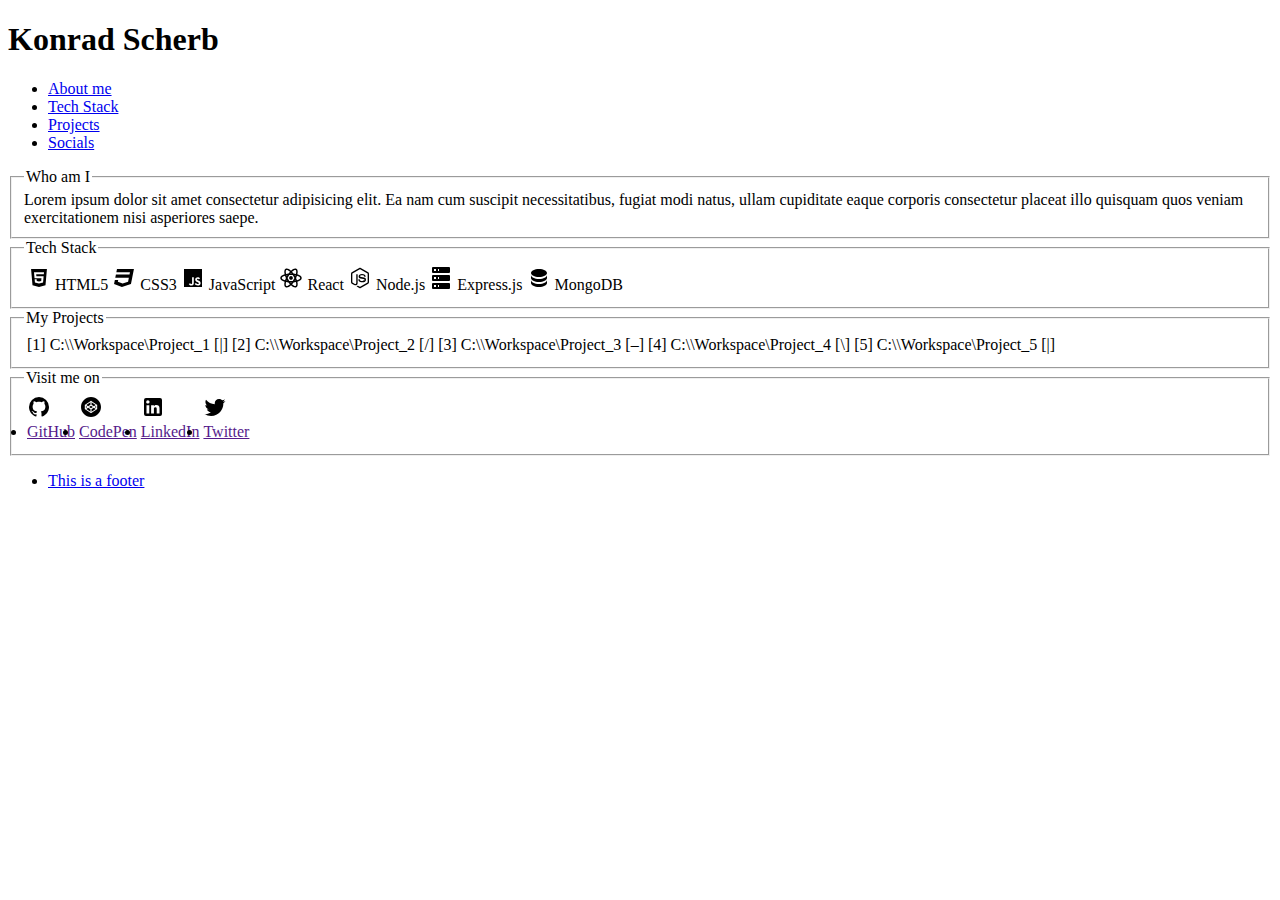
==== commit 494b6a69: "Add loading element projcets card" ====
--- a/public/index.html
+++ b/public/index.html
@@ -32,6 +32,7 @@
               <!-- TODO: Add more tap-space for accessability! -->
               <li class="link__nav"><a href="#">About me</a></li>
               <li class="link__nav"><a href="#">Tech Stack</a></li>
+              <li class="link__nav"><a href="#">Projects</a></li>
               <li class="link__nav"><a href="#">Socials</a></li>
             </ul>
           </div>
@@ -121,6 +122,68 @@
                     </span>
                     MongoDB
                   </td>
+                  
+              </table>
+            </fieldset>
+          </div>
+        </div>
+
+        <!-- Projects section -->
+        <div class="info-card">
+          <div class="info-card__container">
+            <fieldset class="info-card__description">
+              <legend class="info-card__legend">My Projects</legend>
+              <table class="info-card__table">
+
+                <td class=content-row>
+                  <span>
+                    [1]
+                  </span>
+                  C:\\Workspace\Project_1
+                  <span>
+                    [|]
+                  </span>
+                </td>
+
+                <td class=content-row>
+                  <span>
+                    [2]
+                  </span>
+                  C:\\Workspace\Project_2
+                  <span>
+                    [/]
+                  </span>
+                </td>
+
+                <td class=content-row>
+                  <span>
+                    [3]
+                  </span>
+                  C:\\Workspace\Project_3
+                  <span>
+                    [–]
+                  </span>
+                </td>
+
+                <td class=content-row>
+                  <span>
+                    [4]
+                  </span>
+                  C:\\Workspace\Project_4
+                  <span>
+                    [\]
+                  </span>
+                </td>
+
+                <td class=content-row>
+                  <span>
+                    [5]
+                  </span>
+                  C:\\Workspace\Project_5
+                  <span>
+                    [|]
+                  </span>
+                </td>
                   
               </table>
             </fieldset>
